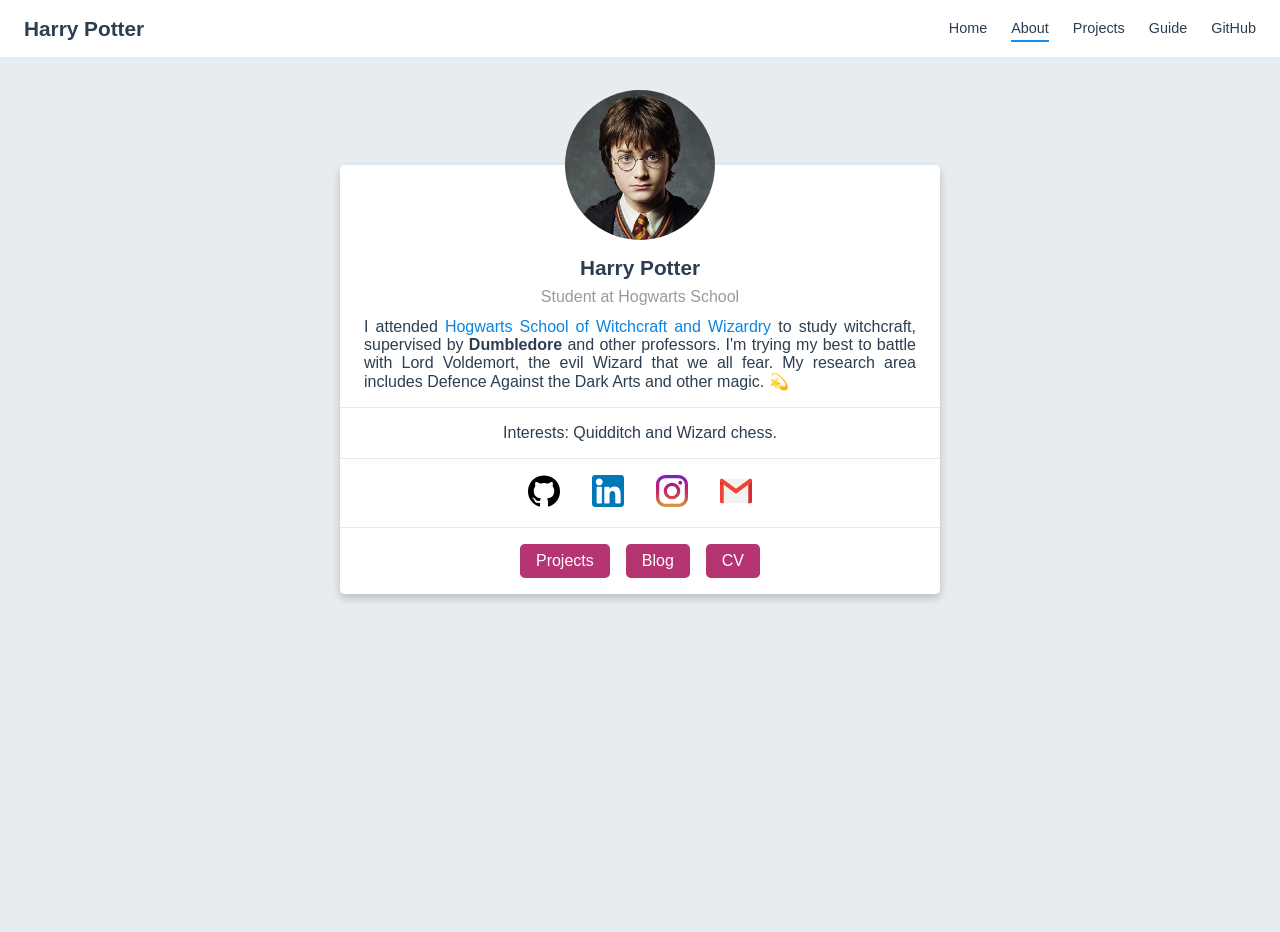
==== about/index.html @ 15993c3f "Uploaded build" ====
<!DOCTYPE html>
<html lang="en-US">
  <head>
    <meta charset="utf-8">
    <meta name="viewport" content="width=device-width,initial-scale=1">
    <title>Harry Potter</title>
    <meta name="description" content="The biography and information about me.">
    <link rel="icon" href="/logo.png">
    
    <link rel="preload" href="/assets/css/0.styles.489d24ff.css" as="style"><link rel="preload" href="/assets/js/app.c27ac632.js" as="script"><link rel="preload" href="/assets/js/2.44b6f98c.js" as="script"><link rel="preload" href="/assets/js/8.b4c8020c.js" as="script"><link rel="preload" href="/assets/js/3.06951db2.js" as="script"><link rel="prefetch" href="/assets/js/10.23a08a59.js"><link rel="prefetch" href="/assets/js/11.86bde3cb.js"><link rel="prefetch" href="/assets/js/12.1cc61df9.js"><link rel="prefetch" href="/assets/js/13.15b92f90.js"><link rel="prefetch" href="/assets/js/14.c69fb700.js"><link rel="prefetch" href="/assets/js/15.127d79de.js"><link rel="prefetch" href="/assets/js/16.cf9fee51.js"><link rel="prefetch" href="/assets/js/4.9dccd740.js"><link rel="prefetch" href="/assets/js/5.54adec9b.js"><link rel="prefetch" href="/assets/js/6.67793f9c.js"><link rel="prefetch" href="/assets/js/7.44710954.js"><link rel="prefetch" href="/assets/js/9.cc37005e.js">
    <link rel="stylesheet" href="/assets/css/0.styles.489d24ff.css">
  </head>
  <body>
    <div id="app" data-server-rendered="true"><div class="theme-container no-sidebar about-page"><header class="navbar"><div class="sidebar-button"><svg xmlns="http://www.w3.org/2000/svg" aria-hidden="true" role="img" viewBox="0 0 448 512" class="icon"><path fill="currentColor" d="M436 124H12c-6.627 0-12-5.373-12-12V80c0-6.627 5.373-12 12-12h424c6.627 0 12 5.373 12 12v32c0 6.627-5.373 12-12 12zm0 160H12c-6.627 0-12-5.373-12-12v-32c0-6.627 5.373-12 12-12h424c6.627 0 12 5.373 12 12v32c0 6.627-5.373 12-12 12zm0 160H12c-6.627 0-12-5.373-12-12v-32c0-6.627 5.373-12 12-12h424c6.627 0 12 5.373 12 12v32c0 6.627-5.373 12-12 12z"></path></svg></div> <a href="/" class="home-link router-link-active"><!----> <span class="site-name">Harry Potter</span></a> <div class="links"><!----> <nav class="nav-links can-hide"><div class="nav-item"><a href="/" class="nav-link">Home</a></div><div class="nav-item"><a href="/about/" class="nav-link router-link-exact-active router-link-active">About</a></div><div class="nav-item"><a href="/projects/" class="nav-link">Projects</a></div><div class="nav-item"><a href="/guide/" class="nav-link">Guide</a></div><div class="nav-item"><a href="https://github.com/mtobeiyf/vuepress-homepage" target="_blank" rel="noopener noreferrer" class="nav-link external">
  GitHub
  <svg xmlns="http://www.w3.org/2000/svg" aria-hidden="true" x="0px" y="0px" viewBox="0 0 100 100" width="15" height="15" class="icon outbound"><path fill="currentColor" d="M18.8,85.1h56l0,0c2.2,0,4-1.8,4-4v-32h-8v28h-48v-48h28v-8h-32l0,0c-2.2,0-4,1.8-4,4v56C14.8,83.3,16.6,85.1,18.8,85.1z"></path> <polygon fill="currentColor" points="45.7,48.7 51.3,54.3 77.2,28.5 77.2,37.2 85.2,37.2 85.2,14.9 62.8,14.9 62.8,22.9 71.5,22.9"></polygon></svg></a></div> <!----></nav></div></header> <div class="sidebar-mask"></div> <aside class="sidebar"><nav class="nav-links"><div class="nav-item"><a href="/" class="nav-link">Home</a></div><div class="nav-item"><a href="/about/" class="nav-link router-link-exact-active router-link-active">About</a></div><div class="nav-item"><a href="/projects/" class="nav-link">Projects</a></div><div class="nav-item"><a href="/guide/" class="nav-link">Guide</a></div><div class="nav-item"><a href="https://github.com/mtobeiyf/vuepress-homepage" target="_blank" rel="noopener noreferrer" class="nav-link external">
  GitHub
  <svg xmlns="http://www.w3.org/2000/svg" aria-hidden="true" x="0px" y="0px" viewBox="0 0 100 100" width="15" height="15" class="icon outbound"><path fill="currentColor" d="M18.8,85.1h56l0,0c2.2,0,4-1.8,4-4v-32h-8v28h-48v-48h28v-8h-32l0,0c-2.2,0-4,1.8-4,4v56C14.8,83.3,16.6,85.1,18.8,85.1z"></path> <polygon fill="currentColor" points="45.7,48.7 51.3,54.3 77.2,28.5 77.2,37.2 85.2,37.2 85.2,14.9 62.8,14.9 62.8,22.9 71.5,22.9"></polygon></svg></a></div> <!----></nav>  <!----> </aside> <main class="page"> <div class="theme-default-content content__default"><div class="about-card"><div class="avatar"><img src="/profile.jpg" alt></div> <div class="card"><div class="bio"><div class="head"><span>
          Harry Potter
        </span></div> <div class="info"><span>
          Student at Hogwarts School
        </span></div> <div class="description"><p>I attended <a href="https://en.wikipedia.org/wiki/Hogwarts" target="_blank" rel="noopener noreferrer">Hogwarts School of Witchcraft and Wizardry<svg xmlns="http://www.w3.org/2000/svg" aria-hidden="true" x="0px" y="0px" viewBox="0 0 100 100" width="15" height="15" class="icon outbound"><path fill="currentColor" d="M18.8,85.1h56l0,0c2.2,0,4-1.8,4-4v-32h-8v28h-48v-48h28v-8h-32l0,0c-2.2,0-4,1.8-4,4v56C14.8,83.3,16.6,85.1,18.8,85.1z"></path> <polygon fill="currentColor" points="45.7,48.7 51.3,54.3 77.2,28.5 77.2,37.2 85.2,37.2 85.2,14.9 62.8,14.9 62.8,22.9 71.5,22.9"></polygon></svg></a> to study witchcraft, supervised by <strong>Dumbledore</strong> and other professors. I'm trying my best to battle with Lord Voldemort, the evil Wizard that we all fear. My research area includes Defence Against the Dark Arts and other magic. 💫</p></div></div> <div class="interests"><span>
        Interests: Quidditch and Wizard chess.
      </span></div> <div class="socials"><div><a href="https://github.com/mtobeiyf" target="_blank"><img src="/icons/github.svg" alt="github" title="github"></a></div><div><a href="https://www.linkedin.com" target="_blank"><img src="/icons/linkedin.svg" alt="linkedin" title="linkedin"></a></div><div><a href="https://www.instagram.com" target="_blank"><img src="/icons/instagram.svg" alt="instagram" title="instagram"></a></div><div><a href="mailto:harry[at]gmail.com" target="_blank"><img src="/icons/email.svg" alt="email" title="email"></a></div></div> <div class="actions"><div><a href="/projects/" target="" class="button">
          Projects
        </a></div><div><a href="https://github.com/mtobeiyf" target="_blank" class="button">
          Blog
        </a></div><div><a href="/article/" target="" class="button">
          CV
        </a></div></div></div></div></div> <footer class="page-edit"><!----> <div class="last-updated"><span class="prefix">Last Updated:</span> <span class="time">1/3/2020, 7:57:27 AM</span></div></footer> <!----> </main></div><div class="global-ui"></div></div>
    <script src="/assets/js/app.c27ac632.js" defer></script><script src="/assets/js/2.44b6f98c.js" defer></script><script src="/assets/js/8.b4c8020c.js" defer></script><script src="/assets/js/3.06951db2.js" defer></script>
  </body>
</html>
---- assets/css/0.styles.489d24ff.css ----
#nprogress{pointer-events:none}#nprogress .bar{background:#0984e3;position:fixed;z-index:1031;top:0;left:0;width:100%;height:2px}#nprogress .peg{display:block;position:absolute;right:0;width:100px;height:100%;box-shadow:0 0 10px #0984e3,0 0 5px #0984e3;opacity:1;-webkit-transform:rotate(3deg) translateY(-4px);transform:rotate(3deg) translateY(-4px)}#nprogress .spinner{display:block;position:fixed;z-index:1031;top:15px;right:15px}#nprogress .spinner-icon{width:18px;height:18px;box-sizing:border-box;border-color:#0984e3 transparent transparent #0984e3;border-style:solid;border-width:2px;border-radius:50%;-webkit-animation:nprogress-spinner .4s linear infinite;animation:nprogress-spinner .4s linear infinite}.nprogress-custom-parent{overflow:hidden;position:relative}.nprogress-custom-parent #nprogress .bar,.nprogress-custom-parent #nprogress .spinner{position:absolute}@-webkit-keyframes nprogress-spinner{0%{-webkit-transform:rotate(0deg);transform:rotate(0deg)}to{-webkit-transform:rotate(1turn);transform:rotate(1turn)}}@keyframes nprogress-spinner{0%{-webkit-transform:rotate(0deg);transform:rotate(0deg)}to{-webkit-transform:rotate(1turn);transform:rotate(1turn)}}.icon.outbound{color:#aaa;display:inline-block;vertical-align:middle;position:relative;top:-1px}.home{padding:3.6rem 2rem 0;max-width:960px;margin:0 auto;display:block}.home .hero{text-align:center}.home .hero img{max-width:100%;max-height:280px;display:block;margin:3rem auto 1.5rem}.home .hero h1{font-size:3rem}.home .hero .action,.home .hero .description,.home .hero h1{margin:1.8rem auto}.home .hero .description{max-width:35rem;font-size:1.6rem;line-height:1.3;color:#6a8bad}.home .hero .action-button{display:inline-block;font-size:1.2rem;color:#fff;background-color:#0984e3;padding:.8rem 1.6rem;border-radius:4px;-webkit-transition:background-color .1s ease;transition:background-color .1s ease;box-sizing:border-box;border-bottom:1px solid #0877cc}.home .hero .action-button:hover{background-color:#1292f6}.home .features{border-top:1px solid #eaecef;padding:1.2rem 0;margin-top:2.5rem;display:-webkit-box;display:flex;flex-wrap:wrap;-webkit-box-align:start;align-items:flex-start;align-content:stretch;-webkit-box-pack:justify;justify-content:space-between}.home .feature{-webkit-box-flex:1;flex-grow:1;flex-basis:30%;max-width:30%}.home .feature h2{font-size:1.4rem;font-weight:500;border-bottom:none;padding-bottom:0;color:#3a5169}.home .feature p{color:#4e6e8e}.home .footer{padding:2.5rem;border-top:1px solid #eaecef;text-align:center;color:#4e6e8e}@media (max-width:719px){.home .features{-webkit-box-orient:vertical;-webkit-box-direction:normal;flex-direction:column}.home .feature{max-width:100%;padding:0 2.5rem}}@media (max-width:419px){.home{padding-left:1.5rem;padding-right:1.5rem}.home .hero img{max-height:210px;margin:2rem auto 1.2rem}.home .hero h1{font-size:2rem}.home .hero .action,.home .hero .description,.home .hero h1{margin:1.2rem auto}.home .hero .description{font-size:1.2rem}.home .hero .action-button{font-size:1rem;padding:.6rem 1.2rem}.home .feature h2{font-size:1.25rem}}.search-box{display:inline-block;position:relative;margin-right:1rem}.search-box input{cursor:text;width:10rem;height:2rem;color:#4e6e8e;display:inline-block;border:1px solid #cfd4db;border-radius:2rem;font-size:.9rem;line-height:2rem;padding:0 .5rem 0 2rem;outline:none;-webkit-transition:all .2s ease;transition:all .2s ease;background:#fff url(/assets/img/search.83621669.svg) .6rem .5rem no-repeat;background-size:1rem}.search-box input:focus{cursor:auto;border-color:#0984e3}.search-box .suggestions{background:#fff;width:20rem;position:absolute;top:1.5rem;border:1px solid #cfd4db;border-radius:6px;padding:.4rem;list-style-type:none}.search-box .suggestions.align-right{right:0}.search-box .suggestion{line-height:1.4;padding:.4rem .6rem;border-radius:4px;cursor:pointer}.search-box .suggestion a{white-space:normal;color:#5d82a6}.search-box .suggestion a .page-title{font-weight:600}.search-box .suggestion a .header{font-size:.9em;margin-left:.25em}.search-box .suggestion.focused{background-color:#f3f4f5}.search-box .suggestion.focused a{color:#0984e3}@media (max-width:959px){.search-box input{cursor:pointer;width:0;border-color:transparent;position:relative}.search-box input:focus{cursor:text;left:0;width:10rem}}@media (-ms-high-contrast:none){.search-box input{height:2rem}}@media (max-width:959px) and (min-width:719px){.search-box .suggestions{left:0}}@media (max-width:719px){.search-box{margin-right:0}.search-box input{left:1rem}.search-box .suggestions{right:0}}@media (max-width:419px){.search-box .suggestions{width:calc(100vw - 4rem)}.search-box input:focus{width:8rem}}.sidebar-button{cursor:pointer;display:none;width:1.25rem;height:1.25rem;position:absolute;padding:.6rem;top:.6rem;left:1rem}.sidebar-button .icon{display:block;width:1.25rem;height:1.25rem}@media (max-width:719px){.sidebar-button{display:block}}.dropdown-enter,.dropdown-leave-to{height:0!important}.dropdown-wrapper{cursor:pointer}.dropdown-wrapper .dropdown-title{display:block;font-size:.9rem;font-family:inherit;cursor:inherit;padding:inherit;line-height:1.4rem;background:transparent;border:none;font-weight:500;color:#2c3e50}.dropdown-wrapper .dropdown-title:hover{border-color:transparent}.dropdown-wrapper .dropdown-title .arrow{vertical-align:middle;margin-top:-1px;margin-left:.4rem}.dropdown-wrapper .nav-dropdown .dropdown-item{color:inherit;line-height:1.7rem}.dropdown-wrapper .nav-dropdown .dropdown-item h4{margin:.45rem 0 0;border-top:1px solid #eee;padding:.45rem 1.5rem 0 1.25rem}.dropdown-wrapper .nav-dropdown .dropdown-item .dropdown-subitem-wrapper{padding:0;list-style:none}.dropdown-wrapper .nav-dropdown .dropdown-item .dropdown-subitem-wrapper .dropdown-subitem{font-size:.9em}.dropdown-wrapper .nav-dropdown .dropdown-item a{display:block;line-height:1.7rem;position:relative;border-bottom:none;font-weight:400;margin-bottom:0;padding:0 1.5rem 0 1.25rem}.dropdown-wrapper .nav-dropdown .dropdown-item a.router-link-active,.dropdown-wrapper .nav-dropdown .dropdown-item a:hover{color:#0984e3}.dropdown-wrapper .nav-dropdown .dropdown-item a.router-link-active:after{content:"";width:0;height:0;border-left:5px solid #0984e3;border-top:3px solid transparent;border-bottom:3px solid transparent;position:absolute;top:calc(50% - 2px);left:9px}.dropdown-wrapper .nav-dropdown .dropdown-item:first-child h4{margin-top:0;padding-top:0;border-top:0}@media (max-width:719px){.dropdown-wrapper.open .dropdown-title{margin-bottom:.5rem}.dropdown-wrapper .dropdown-title{font-weight:600;font-size:inherit}.dropdown-wrapper .dropdown-title:hover{color:#0984e3}.dropdown-wrapper .nav-dropdown{-webkit-transition:height .1s ease-out;transition:height .1s ease-out;overflow:hidden}.dropdown-wrapper .nav-dropdown .dropdown-item h4{border-top:0;margin-top:0;padding-top:0}.dropdown-wrapper .nav-dropdown .dropdown-item>a,.dropdown-wrapper .nav-dropdown .dropdown-item h4{font-size:15px;line-height:2rem}.dropdown-wrapper .nav-dropdown .dropdown-item .dropdown-subitem{font-size:14px;padding-left:1rem}}@media (min-width:719px){.dropdown-wrapper{height:1.8rem}.dropdown-wrapper.open .nav-dropdown,.dropdown-wrapper:hover .nav-dropdown{display:block!important}.dropdown-wrapper.open:blur{display:none}.dropdown-wrapper .dropdown-title .arrow{border-left:4px solid transparent;border-right:4px solid transparent;border-top:6px solid #ccc;border-bottom:0}.dropdown-wrapper .nav-dropdown{display:none;height:auto!important;box-sizing:border-box;max-height:calc(100vh - 2.7rem);overflow-y:auto;position:absolute;top:100%;right:0;background-color:#fff;padding:.6rem 0;border:1px solid;border-color:#ddd #ddd #ccc;text-align:left;border-radius:.25rem;white-space:nowrap;margin:0}}.nav-links{display:inline-block}.nav-links a{line-height:1.4rem;color:inherit}.nav-links a.router-link-active,.nav-links a:hover{color:#0984e3}.nav-links .nav-item{position:relative;display:inline-block;margin-left:1.5rem;line-height:2rem}.nav-links .nav-item:first-child{margin-left:0}.nav-links .repo-link{margin-left:1.5rem}@media (max-width:719px){.nav-links .nav-item,.nav-links .repo-link{margin-left:0}}@media (min-width:719px){.nav-links a.router-link-active,.nav-links a:hover{color:#2c3e50}.nav-item>a:not(.external).router-link-active,.nav-item>a:not(.external):hover{margin-bottom:-2px;border-bottom:2px solid #0d90f5}}.navbar{padding:.7rem 1.5rem;line-height:2.2rem}.navbar a,.navbar img,.navbar span{display:inline-block}.navbar .logo{height:2.2rem;min-width:2.2rem;margin-right:.8rem;vertical-align:top}.navbar .site-name{font-size:1.3rem;font-weight:600;color:#2c3e50;position:relative}.navbar .links{padding-left:1.5rem;box-sizing:border-box;background-color:#fff;white-space:nowrap;font-size:.9rem;position:absolute;right:1.5rem;top:.7rem;display:-webkit-box;display:flex}.navbar .links .search-box{-webkit-box-flex:0;flex:0 0 auto;vertical-align:top}@media (max-width:719px){.navbar{padding-left:4rem}.navbar .can-hide{display:none}.navbar .links{padding-left:1.5rem}.navbar .site-name{width:calc(100vw - 9.4rem);overflow:hidden;white-space:nowrap;text-overflow:ellipsis}}.page-edit{max-width:740px;margin:0 auto;padding:2rem 2.5rem}@media (max-width:959px){.page-edit{padding:2rem}}@media (max-width:419px){.page-edit{padding:1.5rem}}.page-edit{padding-top:1rem;padding-bottom:1rem;overflow:auto}.page-edit .edit-link{display:inline-block}.page-edit .edit-link a{color:#4e6e8e;margin-right:.25rem}.page-edit .last-updated{float:right;font-size:.9em}.page-edit .last-updated .prefix{font-weight:500;color:#4e6e8e}.page-edit .last-updated .time{font-weight:400;color:#aaa}@media (max-width:719px){.page-edit .edit-link{margin-bottom:.5rem}.page-edit .last-updated{font-size:.8em;float:none;text-align:left}}.page-nav{max-width:740px;margin:0 auto;padding:2rem 2.5rem}@media (max-width:959px){.page-nav{padding:2rem}}@media (max-width:419px){.page-nav{padding:1.5rem}}.page-nav{padding-top:1rem;padding-bottom:0}.page-nav .inner{min-height:2rem;margin-top:0;border-top:1px solid #eaecef;padding-top:1rem;overflow:auto}.page-nav .next{float:right}.page{padding-bottom:2rem;display:block}.sidebar-group .sidebar-group{padding-left:.5em}.sidebar-group:not(.collapsable) .sidebar-heading:not(.clickable){cursor:auto;color:inherit}.sidebar-group.is-sub-group{padding-left:0}.sidebar-group.is-sub-group>.sidebar-heading{font-size:.95em;line-height:1.4;font-weight:400;padding-left:2rem}.sidebar-group.is-sub-group>.sidebar-heading:not(.clickable){opacity:.5}.sidebar-group.is-sub-group>.sidebar-group-items{padding-left:1rem}.sidebar-group.is-sub-group>.sidebar-group-items>li>.sidebar-link{font-size:.95em;border-left:none}.sidebar-group.depth-2>.sidebar-heading{border-left:none}.sidebar-heading{color:#2c3e50;-webkit-transition:color .15s ease;transition:color .15s ease;cursor:pointer;font-size:1.1em;font-weight:700;padding:.35rem 1.5rem .35rem 1.25rem;width:100%;box-sizing:border-box;margin:0;border-left:.25rem solid transparent}.sidebar-heading.open,.sidebar-heading:hover{color:inherit}.sidebar-heading .arrow{position:relative;top:-.12em;left:.5em}.sidebar-heading.clickable.active{font-weight:600;color:#0984e3;border-left-color:#0984e3}.sidebar-heading.clickable:hover{color:#0984e3}.sidebar-group-items{-webkit-transition:height .1s ease-out;transition:height .1s ease-out;font-size:.95em;overflow:hidden}.sidebar .sidebar-sub-headers{padding-left:1rem;font-size:.95em}a.sidebar-link{font-size:1em;font-weight:400;display:inline-block;color:#2c3e50;border-left:.25rem solid transparent;padding:.35rem 1rem .35rem 1.25rem;line-height:1.4;width:100%;box-sizing:border-box}a.sidebar-link:hover{color:#0984e3}a.sidebar-link.active{font-weight:600;color:#0984e3;border-left-color:#0984e3}.sidebar-group a.sidebar-link{padding-left:2rem}.sidebar-sub-headers a.sidebar-link{padding-top:.25rem;padding-bottom:.25rem;border-left:none}.sidebar-sub-headers a.sidebar-link.active{font-weight:500}.sidebar ul{padding:0;margin:0;list-style-type:none}.sidebar a{display:inline-block}.sidebar .nav-links{display:none;border-bottom:1px solid #eaecef;padding:.5rem 0 .75rem}.sidebar .nav-links a{font-weight:600}.sidebar .nav-links .nav-item,.sidebar .nav-links .repo-link{display:block;line-height:1.25rem;font-size:1.1em;padding:.5rem 0 .5rem 1.5rem}.sidebar>.sidebar-links{padding:1.5rem 0}.sidebar>.sidebar-links>li>a.sidebar-link{font-size:1.1em;line-height:1.7;font-weight:700}.sidebar>.sidebar-links>li:not(:first-child){margin-top:.75rem}@media (max-width:719px){.sidebar .nav-links{display:block}.sidebar .nav-links .dropdown-wrapper .nav-dropdown .dropdown-item a.router-link-active:after{top:calc(1rem - 2px)}.sidebar>.sidebar-links{padding:1rem 0}}.theme-container.home-page .page{font-size:14px;font-family:lucida grande,lucida sans unicode,lucida,Helvetica Neue,Helvetica,Arial,sans-serif}.theme-container.home-page .page p{margin:0 0 .5rem}.theme-container.home-page .page ol,.theme-container.home-page .page p,.theme-container.home-page .page ul{line-height:normal}.theme-container.home-page .page a{font-weight:400}.theme-container.home-page .page .theme-default-content:not(.custom)>h2{margin-bottom:.5rem}.theme-container.home-page .page .theme-default-content:not(.custom)>h2:first-child+p{margin-top:.5rem}.theme-container.home-page .page .theme-default-content:not(.custom)>h3{padding-top:4rem}.theme-container.home-page .page .md-card{margin-top:.5em}.theme-container.home-page .page .md-card .card-image{padding:.2rem}.theme-container.home-page .page .md-card .card-image img{max-width:120px;max-height:120px}.theme-container.home-page .page .md-card .card-content p{-webkit-margin-after:.2em}@media (max-width:419px){.theme-container.home-page .page ol,.theme-container.home-page .page p,.theme-container.home-page .page ul{line-height:1.5}.theme-container.home-page .page .md-card .card-image img{width:100%;max-width:400px}}.theme-container.about-page .page{background-color:#e6ecf0;min-height:100vh}.theme-container.about-page .page .last-updated{display:none}.projects-page{background-color:#fafbfc}code[class*=language-],pre[class*=language-]{color:#ccc;background:none;font-family:Consolas,Monaco,Andale Mono,Ubuntu Mono,monospace;font-size:1em;text-align:left;white-space:pre;word-spacing:normal;word-break:normal;word-wrap:normal;line-height:1.5;-moz-tab-size:4;-o-tab-size:4;tab-size:4;-webkit-hyphens:none;-ms-hyphens:none;hyphens:none}pre[class*=language-]{padding:1em;margin:.5em 0;overflow:auto}:not(pre)>code[class*=language-],pre[class*=language-]{background:#2d2d2d}:not(pre)>code[class*=language-]{padding:.1em;border-radius:.3em;white-space:normal}.token.block-comment,.token.cdata,.token.comment,.token.doctype,.token.prolog{color:#999}.token.punctuation{color:#ccc}.token.attr-name,.token.deleted,.token.namespace,.token.tag{color:#e2777a}.token.function-name{color:#6196cc}.token.boolean,.token.function,.token.number{color:#f08d49}.token.class-name,.token.constant,.token.property,.token.symbol{color:#f8c555}.token.atrule,.token.builtin,.token.important,.token.keyword,.token.selector{color:#cc99cd}.token.attr-value,.token.char,.token.regex,.token.string,.token.variable{color:#7ec699}.token.entity,.token.operator,.token.url{color:#67cdcc}.token.bold,.token.important{font-weight:700}.token.italic{font-style:italic}.token.entity{cursor:help}.token.inserted{color:green}.theme-default-content code{color:#476582;padding:.25rem .5rem;margin:0;font-size:.85em;background-color:rgba(27,31,35,.05);border-radius:3px}.theme-default-content code .token.deleted{color:#ec5975}.theme-default-content code .token.inserted{color:#0984e3}.theme-default-content pre,.theme-default-content pre[class*=language-]{line-height:1.4;padding:1.25rem 1.5rem;margin:.85rem 0;background-color:#282c34;border-radius:6px;overflow:auto}.theme-default-content pre[class*=language-] code,.theme-default-content pre code{color:#fff;padding:0;background-color:transparent;border-radius:0}div[class*=language-]{position:relative;background-color:#282c34;border-radius:6px}div[class*=language-] .highlight-lines{-webkit-user-select:none;-ms-user-select:none;user-select:none;padding-top:1.3rem;position:absolute;top:0;left:0;width:100%;line-height:1.4}div[class*=language-] .highlight-lines .highlighted{background-color:rgba(0,0,0,.66)}div[class*=language-] pre,div[class*=language-] pre[class*=language-]{background:transparent;position:relative;z-index:1}div[class*=language-]:before{position:absolute;z-index:3;top:.8em;right:1em;font-size:.75rem;color:hsla(0,0%,100%,.4)}div[class*=language-]:not(.line-numbers-mode) .line-numbers-wrapper{display:none}div[class*=language-].line-numbers-mode .highlight-lines .highlighted{position:relative}div[class*=language-].line-numbers-mode .highlight-lines .highlighted:before{content:" ";position:absolute;z-index:3;left:0;top:0;display:block;width:3.5rem;height:100%;background-color:rgba(0,0,0,.66)}div[class*=language-].line-numbers-mode pre{padding-left:4.5rem;vertical-align:middle}div[class*=language-].line-numbers-mode .line-numbers-wrapper{position:absolute;top:0;width:3.5rem;text-align:center;color:hsla(0,0%,100%,.3);padding:1.25rem 0;line-height:1.4}div[class*=language-].line-numbers-mode .line-numbers-wrapper br{-webkit-user-select:none;-ms-user-select:none;user-select:none}div[class*=language-].line-numbers-mode .line-numbers-wrapper .line-number{position:relative;z-index:4;-webkit-user-select:none;-ms-user-select:none;user-select:none;font-size:.85em}div[class*=language-].line-numbers-mode:after{content:"";position:absolute;z-index:2;top:0;left:0;width:3.5rem;height:100%;border-radius:6px 0 0 6px;border-right:1px solid rgba(0,0,0,.66);background-color:#282c34}div[class~=language-js]:before{content:"js"}div[class~=language-ts]:before{content:"ts"}div[class~=language-html]:before{content:"html"}div[class~=language-md]:before{content:"md"}div[class~=language-vue]:before{content:"vue"}div[class~=language-css]:before{content:"css"}div[class~=language-sass]:before{content:"sass"}div[class~=language-scss]:before{content:"scss"}div[class~=language-less]:before{content:"less"}div[class~=language-stylus]:before{content:"stylus"}div[class~=language-go]:before{content:"go"}div[class~=language-java]:before{content:"java"}div[class~=language-c]:before{content:"c"}div[class~=language-sh]:before{content:"sh"}div[class~=language-yaml]:before{content:"yaml"}div[class~=language-py]:before{content:"py"}div[class~=language-docker]:before{content:"docker"}div[class~=language-dockerfile]:before{content:"dockerfile"}div[class~=language-makefile]:before{content:"makefile"}div[class~=language-javascript]:before{content:"js"}div[class~=language-typescript]:before{content:"ts"}div[class~=language-markup]:before{content:"html"}div[class~=language-markdown]:before{content:"md"}div[class~=language-json]:before{content:"json"}div[class~=language-ruby]:before{content:"rb"}div[class~=language-python]:before{content:"py"}div[class~=language-bash]:before{content:"sh"}div[class~=language-php]:before{content:"php"}.custom-block .custom-block-title{font-weight:600;margin-bottom:-.4rem}.custom-block.danger,.custom-block.tip,.custom-block.warning{padding:.1rem 1.5rem;border-left-width:.5rem;border-left-style:solid;margin:1rem 0}.custom-block.tip{background-color:#f3f5f7;border-color:#42b983}.custom-block.warning{background-color:rgba(255,229,100,.3);border-color:#e7c000;color:#6b5900}.custom-block.warning .custom-block-title{color:#b29400}.custom-block.warning a{color:#2c3e50}.custom-block.danger{background-color:#ffe6e6;border-color:#c00;color:#4d0000}.custom-block.danger .custom-block-title{color:#900}.custom-block.danger a{color:#2c3e50}.arrow{display:inline-block;width:0;height:0}.arrow.up{border-bottom:6px solid #ccc}.arrow.down,.arrow.up{border-left:4px solid transparent;border-right:4px solid transparent}.arrow.down{border-top:6px solid #ccc}.arrow.right{border-left:6px solid #ccc}.arrow.left,.arrow.right{border-top:4px solid transparent;border-bottom:4px solid transparent}.arrow.left{border-right:6px solid #ccc}.theme-default-content:not(.custom){max-width:740px;margin:0 auto;padding:2rem 2.5rem}@media (max-width:959px){.theme-default-content:not(.custom){padding:2rem}}@media (max-width:419px){.theme-default-content:not(.custom){padding:1.5rem}}.table-of-contents .badge{vertical-align:middle}body,html{padding:0;margin:0;background-color:#fff}body{font-family:-apple-system,BlinkMacSystemFont,Segoe UI,Roboto,Oxygen,Ubuntu,Cantarell,Fira Sans,Droid Sans,Helvetica Neue,sans-serif;-webkit-font-smoothing:antialiased;-moz-osx-font-smoothing:grayscale;font-size:16px;color:#2c3e50}.page{padding-left:20rem}.navbar{z-index:20;right:0;height:3.6rem;background-color:#fff;box-sizing:border-box;border-bottom:1px solid #eaecef}.navbar,.sidebar-mask{position:fixed;top:0;left:0}.sidebar-mask{z-index:9;width:100vw;height:100vh;display:none}.sidebar{font-size:16px;background-color:#fff;width:20rem;position:fixed;z-index:10;margin:0;top:3.6rem;left:0;bottom:0;box-sizing:border-box;border-right:1px solid #eaecef;overflow-y:auto}.theme-default-content:not(.custom)>:first-child{margin-top:3.6rem}.theme-default-content:not(.custom) a:hover{text-decoration:underline}.theme-default-content:not(.custom) p.demo{padding:1rem 1.5rem;border:1px solid #ddd;border-radius:4px}.theme-default-content:not(.custom) img{max-width:100%}.theme-default-content.custom{padding:0;margin:0}.theme-default-content.custom img{max-width:100%}a{font-weight:500;text-decoration:none}a,p a code{color:#0984e3}p a code{font-weight:400}kbd{background:#eee;border:.15rem solid #ddd;border-bottom:.25rem solid #ddd;border-radius:.15rem;padding:0 .15em}blockquote{font-size:1rem;color:#999;border-left:.2rem solid #dfe2e5;margin:1rem 0;padding:.25rem 0 .25rem 1rem}blockquote>p{margin:0}ol,ul{padding-left:1.2em}strong{font-weight:600}h1,h2,h3,h4,h5,h6{font-weight:600;line-height:1.25}.theme-default-content:not(.custom)>h1,.theme-default-content:not(.custom)>h2,.theme-default-content:not(.custom)>h3,.theme-default-content:not(.custom)>h4,.theme-default-content:not(.custom)>h5,.theme-default-content:not(.custom)>h6{margin-top:-3.1rem;padding-top:4.6rem;margin-bottom:0}.theme-default-content:not(.custom)>h1:first-child,.theme-default-content:not(.custom)>h2:first-child,.theme-default-content:not(.custom)>h3:first-child,.theme-default-content:not(.custom)>h4:first-child,.theme-default-content:not(.custom)>h5:first-child,.theme-default-content:not(.custom)>h6:first-child{margin-top:-1.5rem;margin-bottom:1rem}.theme-default-content:not(.custom)>h1:first-child+.custom-block,.theme-default-content:not(.custom)>h1:first-child+p,.theme-default-content:not(.custom)>h1:first-child+pre,.theme-default-content:not(.custom)>h2:first-child+.custom-block,.theme-default-content:not(.custom)>h2:first-child+p,.theme-default-content:not(.custom)>h2:first-child+pre,.theme-default-content:not(.custom)>h3:first-child+.custom-block,.theme-default-content:not(.custom)>h3:first-child+p,.theme-default-content:not(.custom)>h3:first-child+pre,.theme-default-content:not(.custom)>h4:first-child+.custom-block,.theme-default-content:not(.custom)>h4:first-child+p,.theme-default-content:not(.custom)>h4:first-child+pre,.theme-default-content:not(.custom)>h5:first-child+.custom-block,.theme-default-content:not(.custom)>h5:first-child+p,.theme-default-content:not(.custom)>h5:first-child+pre,.theme-default-content:not(.custom)>h6:first-child+.custom-block,.theme-default-content:not(.custom)>h6:first-child+p,.theme-default-content:not(.custom)>h6:first-child+pre{margin-top:2rem}h1:hover .header-anchor,h2:hover .header-anchor,h3:hover .header-anchor,h4:hover .header-anchor,h5:hover .header-anchor,h6:hover .header-anchor{opacity:1}h1{font-size:2.2rem}h2{font-size:1.65rem;padding-bottom:.3rem;border-bottom:1px solid #eaecef}h3{font-size:1.35rem}a.header-anchor{font-size:.85em;float:left;margin-left:-.87em;padding-right:.23em;margin-top:.125em;opacity:0}a.header-anchor:hover{text-decoration:none}.line-number,code,kbd{font-family:source-code-pro,Menlo,Monaco,Consolas,Courier New,monospace}ol,p,ul{line-height:1.7}hr{border:0;border-top:1px solid #eaecef}table{border-collapse:collapse;margin:1rem 0;display:block;overflow-x:auto}tr{border-top:1px solid #dfe2e5}tr:nth-child(2n){background-color:#f6f8fa}td,th{border:1px solid #dfe2e5;padding:.6em 1em}.theme-container.sidebar-open .sidebar-mask{display:block}.theme-container.no-navbar .theme-default-content:not(.custom)>h1,.theme-container.no-navbar h2,.theme-container.no-navbar h3,.theme-container.no-navbar h4,.theme-container.no-navbar h5,.theme-container.no-navbar h6{margin-top:1.5rem;padding-top:0}.theme-container.no-navbar .sidebar{top:0}@media (min-width:720px){.theme-container.no-sidebar .sidebar{display:none}.theme-container.no-sidebar .page{padding-left:0}}@media (max-width:959px){.sidebar{font-size:15px;width:16.4rem}.page{padding-left:16.4rem}}@media (max-width:719px){.sidebar{top:0;padding-top:3.6rem;transform:translateX(-100%);transition:transform .2s ease}.page{padding-left:0}.theme-container.sidebar-open .sidebar{transform:translateX(0)}.theme-container.no-navbar .sidebar{padding-top:0}}@media (max-width:419px){h1{font-size:1.9rem}.theme-default-content div[class*=language-]{margin:.85rem -1.5rem;border-radius:0}}.icon.outbound{display:none}.about-card{width:100%;display:-webkit-box;display:flex;-webkit-box-orient:vertical;-webkit-box-direction:normal;flex-direction:column;-webkit-box-align:center;align-items:center}.about-card .avatar{position:relative;z-index:1}.about-card .avatar img{display:block;width:100%;height:auto;max-width:150px;border-radius:500rem}.about-card .card{max-width:600px;width:100%;position:relative;top:-75px;padding-top:75px;margin-left:auto;margin-right:auto;background:#fff;box-shadow:0 4px 8px 0 rgba(0,0,0,.2);border-radius:.3rem;text-align:center}.about-card .card .bio{padding:1em}.about-card .card .bio .head{font-weight:700;font-size:1.3em}.about-card .card .bio .info{padding-top:.5rem;font-size:1em;color:rgba(0,0,0,.4)}.about-card .card .bio .description{text-align:justify}.about-card .card .bio .description p{padding:.8em .5em 0;line-height:normal;-webkit-margin-before:0;-webkit-margin-after:0}.about-card .card .bio .description p a{font-weight:400}.about-card .card .interests{padding:1em 1.5em;border-top:1px solid rgba(34,36,38,.1)}.about-card .card .socials{border-top:1px solid rgba(34,36,38,.1);display:-webkit-box;display:flex;-webkit-box-orient:horizontal;-webkit-box-direction:normal;flex-direction:row;-webkit-box-pack:center;justify-content:center;flex-wrap:wrap}.about-card .card .socials img{width:32px;margin:1em;cursor:pointer}.about-card .card .actions{border-top:1px solid rgba(34,36,38,.1);display:-webkit-box;display:flex;-webkit-box-orient:horizontal;-webkit-box-direction:normal;flex-direction:row;-webkit-box-pack:center;justify-content:center;flex-wrap:wrap}.about-card .card .actions .button{background-color:#b53471;border:none;border-radius:.3em;color:#fff;padding:.5em 1em;margin:1em .5em;font-size:1rem;font-family:inherit;font-weight:400;text-align:center;text-decoration:none;display:inline-block;-webkit-transition-duration:.4s;transition-duration:.4s;cursor:pointer}.about-card .card .actions .button:hover{background-color:#34495e}.about-card .footer{padding:1rem;font-weight:200;font-size:1rem;text-align:center;color:#9fa9aa;margin-top:auto}.profile{display:-webkit-box;display:flex;-webkit-box-orient:horizontal;-webkit-box-direction:normal;flex-direction:row;-webkit-box-align:stretch;align-items:stretch}.profile .image{max-width:120px}.profile .image img{border-radius:50%;padding:2px;border:1px solid #f2f3f3}.profile .info{display:-webkit-box;display:flex;-webkit-box-flex:1;flex:1 1;-webkit-box-orient:vertical;-webkit-box-direction:normal;flex-direction:column;padding-left:3rem}.profile .info .name{font-size:1.85rem;font-weight:600}.profile .info .socials{display:-webkit-box;display:flex;-webkit-box-orient:horizontal;-webkit-box-direction:normal;flex-direction:row}.profile .info .socials img{width:1.3rem;margin:0 .6rem 0 0;cursor:pointer}.profile .info .socials b{margin-left:1rem}.profile .info .contact .title{font-size:1.2rem;font-weight:400}.profile .info .contact .email{font-family:Courier New,Courier,monospace}@media (max-width:419px){.profile .image{max-width:100px}}.md-card{background-color:#fff;margin-top:1em;min-height:150px;-webkit-box-orient:horizontal;-webkit-box-direction:normal;flex-direction:row;-webkit-box-align:stretch;align-items:stretch}.md-card,.md-card .card-image{display:-webkit-box;display:flex}.md-card .card-image{-webkit-box-align:center;align-items:center;padding:.5rem}.md-card .card-image img{max-width:150px;max-height:150px;height:150px;border:1px solid #eee;border-radius:.2rem;-o-object-fit:cover;object-fit:cover}.md-card .card-content{padding:.5rem;-webkit-box-flex:1;flex-grow:1}.md-card .card-content p{line-height:normal;-webkit-margin-before:0;-webkit-margin-after:.5em}.md-card .card-content blockquote{font-size:1rem}.md-card.show-border{border:1px solid #eee;border-radius:.5rem;box-shadow:0 5px 15px -5px rgba(0,0,0,.1);padding:.5rem}@media (max-width:419px){.md-card{display:-webkit-box;display:flex;-webkit-box-orient:vertical;-webkit-box-direction:normal;flex-direction:column;margin:1rem -.5rem;padding:.5rem;box-sizing:border-box}.md-card .card-image{-webkit-box-flex:1;flex-grow:1;-webkit-box-align:stretch;align-items:stretch}.md-card .card-image img{width:100%;max-width:400px}.md-card .card-content pre{margin:0;border-radius:6px}}.badge[data-v-c13ee5b0]{display:inline-block;font-size:14px;height:18px;line-height:18px;border-radius:3px;padding:0 6px;color:#fff}.badge.green[data-v-c13ee5b0],.badge.tip[data-v-c13ee5b0],.badge[data-v-c13ee5b0]{background-color:#42b983}.badge.error[data-v-c13ee5b0]{background-color:#da5961}.badge.warn[data-v-c13ee5b0],.badge.warning[data-v-c13ee5b0],.badge.yellow[data-v-c13ee5b0]{background-color:#e7c000}.badge+.badge[data-v-c13ee5b0]{margin-left:5px}
---- assets/css/0.styles.489d24ff.css ----
#nprogress{pointer-events:none}#nprogress .bar{background:#0984e3;position:fixed;z-index:1031;top:0;left:0;width:100%;height:2px}#nprogress .peg{display:block;position:absolute;right:0;width:100px;height:100%;box-shadow:0 0 10px #0984e3,0 0 5px #0984e3;opacity:1;-webkit-transform:rotate(3deg) translateY(-4px);transform:rotate(3deg) translateY(-4px)}#nprogress .spinner{display:block;position:fixed;z-index:1031;top:15px;right:15px}#nprogress .spinner-icon{width:18px;height:18px;box-sizing:border-box;border-color:#0984e3 transparent transparent #0984e3;border-style:solid;border-width:2px;border-radius:50%;-webkit-animation:nprogress-spinner .4s linear infinite;animation:nprogress-spinner .4s linear infinite}.nprogress-custom-parent{overflow:hidden;position:relative}.nprogress-custom-parent #nprogress .bar,.nprogress-custom-parent #nprogress .spinner{position:absolute}@-webkit-keyframes nprogress-spinner{0%{-webkit-transform:rotate(0deg);transform:rotate(0deg)}to{-webkit-transform:rotate(1turn);transform:rotate(1turn)}}@keyframes nprogress-spinner{0%{-webkit-transform:rotate(0deg);transform:rotate(0deg)}to{-webkit-transform:rotate(1turn);transform:rotate(1turn)}}.icon.outbound{color:#aaa;display:inline-block;vertical-align:middle;position:relative;top:-1px}.home{padding:3.6rem 2rem 0;max-width:960px;margin:0 auto;display:block}.home .hero{text-align:center}.home .hero img{max-width:100%;max-height:280px;display:block;margin:3rem auto 1.5rem}.home .hero h1{font-size:3rem}.home .hero .action,.home .hero .description,.home .hero h1{margin:1.8rem auto}.home .hero .description{max-width:35rem;font-size:1.6rem;line-height:1.3;color:#6a8bad}.home .hero .action-button{display:inline-block;font-size:1.2rem;color:#fff;background-color:#0984e3;padding:.8rem 1.6rem;border-radius:4px;-webkit-transition:background-color .1s ease;transition:background-color .1s ease;box-sizing:border-box;border-bottom:1px solid #0877cc}.home .hero .action-button:hover{background-color:#1292f6}.home .features{border-top:1px solid #eaecef;padding:1.2rem 0;margin-top:2.5rem;display:-webkit-box;display:flex;flex-wrap:wrap;-webkit-box-align:start;align-items:flex-start;align-content:stretch;-webkit-box-pack:justify;justify-content:space-between}.home .feature{-webkit-box-flex:1;flex-grow:1;flex-basis:30%;max-width:30%}.home .feature h2{font-size:1.4rem;font-weight:500;border-bottom:none;padding-bottom:0;color:#3a5169}.home .feature p{color:#4e6e8e}.home .footer{padding:2.5rem;border-top:1px solid #eaecef;text-align:center;color:#4e6e8e}@media (max-width:719px){.home .features{-webkit-box-orient:vertical;-webkit-box-direction:normal;flex-direction:column}.home .feature{max-width:100%;padding:0 2.5rem}}@media (max-width:419px){.home{padding-left:1.5rem;padding-right:1.5rem}.home .hero img{max-height:210px;margin:2rem auto 1.2rem}.home .hero h1{font-size:2rem}.home .hero .action,.home .hero .description,.home .hero h1{margin:1.2rem auto}.home .hero .description{font-size:1.2rem}.home .hero .action-button{font-size:1rem;padding:.6rem 1.2rem}.home .feature h2{font-size:1.25rem}}.search-box{display:inline-block;position:relative;margin-right:1rem}.search-box input{cursor:text;width:10rem;height:2rem;color:#4e6e8e;display:inline-block;border:1px solid #cfd4db;border-radius:2rem;font-size:.9rem;line-height:2rem;padding:0 .5rem 0 2rem;outline:none;-webkit-transition:all .2s ease;transition:all .2s ease;background:#fff url(/assets/img/search.83621669.svg) .6rem .5rem no-repeat;background-size:1rem}.search-box input:focus{cursor:auto;border-color:#0984e3}.search-box .suggestions{background:#fff;width:20rem;position:absolute;top:1.5rem;border:1px solid #cfd4db;border-radius:6px;padding:.4rem;list-style-type:none}.search-box .suggestions.align-right{right:0}.search-box .suggestion{line-height:1.4;padding:.4rem .6rem;border-radius:4px;cursor:pointer}.search-box .suggestion a{white-space:normal;color:#5d82a6}.search-box .suggestion a .page-title{font-weight:600}.search-box .suggestion a .header{font-size:.9em;margin-left:.25em}.search-box .suggestion.focused{background-color:#f3f4f5}.search-box .suggestion.focused a{color:#0984e3}@media (max-width:959px){.search-box input{cursor:pointer;width:0;border-color:transparent;position:relative}.search-box input:focus{cursor:text;left:0;width:10rem}}@media (-ms-high-contrast:none){.search-box input{height:2rem}}@media (max-width:959px) and (min-width:719px){.search-box .suggestions{left:0}}@media (max-width:719px){.search-box{margin-right:0}.search-box input{left:1rem}.search-box .suggestions{right:0}}@media (max-width:419px){.search-box .suggestions{width:calc(100vw - 4rem)}.search-box input:focus{width:8rem}}.sidebar-button{cursor:pointer;display:none;width:1.25rem;height:1.25rem;position:absolute;padding:.6rem;top:.6rem;left:1rem}.sidebar-button .icon{display:block;width:1.25rem;height:1.25rem}@media (max-width:719px){.sidebar-button{display:block}}.dropdown-enter,.dropdown-leave-to{height:0!important}.dropdown-wrapper{cursor:pointer}.dropdown-wrapper .dropdown-title{display:block;font-size:.9rem;font-family:inherit;cursor:inherit;padding:inherit;line-height:1.4rem;background:transparent;border:none;font-weight:500;color:#2c3e50}.dropdown-wrapper .dropdown-title:hover{border-color:transparent}.dropdown-wrapper .dropdown-title .arrow{vertical-align:middle;margin-top:-1px;margin-left:.4rem}.dropdown-wrapper .nav-dropdown .dropdown-item{color:inherit;line-height:1.7rem}.dropdown-wrapper .nav-dropdown .dropdown-item h4{margin:.45rem 0 0;border-top:1px solid #eee;padding:.45rem 1.5rem 0 1.25rem}.dropdown-wrapper .nav-dropdown .dropdown-item .dropdown-subitem-wrapper{padding:0;list-style:none}.dropdown-wrapper .nav-dropdown .dropdown-item .dropdown-subitem-wrapper .dropdown-subitem{font-size:.9em}.dropdown-wrapper .nav-dropdown .dropdown-item a{display:block;line-height:1.7rem;position:relative;border-bottom:none;font-weight:400;margin-bottom:0;padding:0 1.5rem 0 1.25rem}.dropdown-wrapper .nav-dropdown .dropdown-item a.router-link-active,.dropdown-wrapper .nav-dropdown .dropdown-item a:hover{color:#0984e3}.dropdown-wrapper .nav-dropdown .dropdown-item a.router-link-active:after{content:"";width:0;height:0;border-left:5px solid #0984e3;border-top:3px solid transparent;border-bottom:3px solid transparent;position:absolute;top:calc(50% - 2px);left:9px}.dropdown-wrapper .nav-dropdown .dropdown-item:first-child h4{margin-top:0;padding-top:0;border-top:0}@media (max-width:719px){.dropdown-wrapper.open .dropdown-title{margin-bottom:.5rem}.dropdown-wrapper .dropdown-title{font-weight:600;font-size:inherit}.dropdown-wrapper .dropdown-title:hover{color:#0984e3}.dropdown-wrapper .nav-dropdown{-webkit-transition:height .1s ease-out;transition:height .1s ease-out;overflow:hidden}.dropdown-wrapper .nav-dropdown .dropdown-item h4{border-top:0;margin-top:0;padding-top:0}.dropdown-wrapper .nav-dropdown .dropdown-item>a,.dropdown-wrapper .nav-dropdown .dropdown-item h4{font-size:15px;line-height:2rem}.dropdown-wrapper .nav-dropdown .dropdown-item .dropdown-subitem{font-size:14px;padding-left:1rem}}@media (min-width:719px){.dropdown-wrapper{height:1.8rem}.dropdown-wrapper.open .nav-dropdown,.dropdown-wrapper:hover .nav-dropdown{display:block!important}.dropdown-wrapper.open:blur{display:none}.dropdown-wrapper .dropdown-title .arrow{border-left:4px solid transparent;border-right:4px solid transparent;border-top:6px solid #ccc;border-bottom:0}.dropdown-wrapper .nav-dropdown{display:none;height:auto!important;box-sizing:border-box;max-height:calc(100vh - 2.7rem);overflow-y:auto;position:absolute;top:100%;right:0;background-color:#fff;padding:.6rem 0;border:1px solid;border-color:#ddd #ddd #ccc;text-align:left;border-radius:.25rem;white-space:nowrap;margin:0}}.nav-links{display:inline-block}.nav-links a{line-height:1.4rem;color:inherit}.nav-links a.router-link-active,.nav-links a:hover{color:#0984e3}.nav-links .nav-item{position:relative;display:inline-block;margin-left:1.5rem;line-height:2rem}.nav-links .nav-item:first-child{margin-left:0}.nav-links .repo-link{margin-left:1.5rem}@media (max-width:719px){.nav-links .nav-item,.nav-links .repo-link{margin-left:0}}@media (min-width:719px){.nav-links a.router-link-active,.nav-links a:hover{color:#2c3e50}.nav-item>a:not(.external).router-link-active,.nav-item>a:not(.external):hover{margin-bottom:-2px;border-bottom:2px solid #0d90f5}}.navbar{padding:.7rem 1.5rem;line-height:2.2rem}.navbar a,.navbar img,.navbar span{display:inline-block}.navbar .logo{height:2.2rem;min-width:2.2rem;margin-right:.8rem;vertical-align:top}.navbar .site-name{font-size:1.3rem;font-weight:600;color:#2c3e50;position:relative}.navbar .links{padding-left:1.5rem;box-sizing:border-box;background-color:#fff;white-space:nowrap;font-size:.9rem;position:absolute;right:1.5rem;top:.7rem;display:-webkit-box;display:flex}.navbar .links .search-box{-webkit-box-flex:0;flex:0 0 auto;vertical-align:top}@media (max-width:719px){.navbar{padding-left:4rem}.navbar .can-hide{display:none}.navbar .links{padding-left:1.5rem}.navbar .site-name{width:calc(100vw - 9.4rem);overflow:hidden;white-space:nowrap;text-overflow:ellipsis}}.page-edit{max-width:740px;margin:0 auto;padding:2rem 2.5rem}@media (max-width:959px){.page-edit{padding:2rem}}@media (max-width:419px){.page-edit{padding:1.5rem}}.page-edit{padding-top:1rem;padding-bottom:1rem;overflow:auto}.page-edit .edit-link{display:inline-block}.page-edit .edit-link a{color:#4e6e8e;margin-right:.25rem}.page-edit .last-updated{float:right;font-size:.9em}.page-edit .last-updated .prefix{font-weight:500;color:#4e6e8e}.page-edit .last-updated .time{font-weight:400;color:#aaa}@media (max-width:719px){.page-edit .edit-link{margin-bottom:.5rem}.page-edit .last-updated{font-size:.8em;float:none;text-align:left}}.page-nav{max-width:740px;margin:0 auto;padding:2rem 2.5rem}@media (max-width:959px){.page-nav{padding:2rem}}@media (max-width:419px){.page-nav{padding:1.5rem}}.page-nav{padding-top:1rem;padding-bottom:0}.page-nav .inner{min-height:2rem;margin-top:0;border-top:1px solid #eaecef;padding-top:1rem;overflow:auto}.page-nav .next{float:right}.page{padding-bottom:2rem;display:block}.sidebar-group .sidebar-group{padding-left:.5em}.sidebar-group:not(.collapsable) .sidebar-heading:not(.clickable){cursor:auto;color:inherit}.sidebar-group.is-sub-group{padding-left:0}.sidebar-group.is-sub-group>.sidebar-heading{font-size:.95em;line-height:1.4;font-weight:400;padding-left:2rem}.sidebar-group.is-sub-group>.sidebar-heading:not(.clickable){opacity:.5}.sidebar-group.is-sub-group>.sidebar-group-items{padding-left:1rem}.sidebar-group.is-sub-group>.sidebar-group-items>li>.sidebar-link{font-size:.95em;border-left:none}.sidebar-group.depth-2>.sidebar-heading{border-left:none}.sidebar-heading{color:#2c3e50;-webkit-transition:color .15s ease;transition:color .15s ease;cursor:pointer;font-size:1.1em;font-weight:700;padding:.35rem 1.5rem .35rem 1.25rem;width:100%;box-sizing:border-box;margin:0;border-left:.25rem solid transparent}.sidebar-heading.open,.sidebar-heading:hover{color:inherit}.sidebar-heading .arrow{position:relative;top:-.12em;left:.5em}.sidebar-heading.clickable.active{font-weight:600;color:#0984e3;border-left-color:#0984e3}.sidebar-heading.clickable:hover{color:#0984e3}.sidebar-group-items{-webkit-transition:height .1s ease-out;transition:height .1s ease-out;font-size:.95em;overflow:hidden}.sidebar .sidebar-sub-headers{padding-left:1rem;font-size:.95em}a.sidebar-link{font-size:1em;font-weight:400;display:inline-block;color:#2c3e50;border-left:.25rem solid transparent;padding:.35rem 1rem .35rem 1.25rem;line-height:1.4;width:100%;box-sizing:border-box}a.sidebar-link:hover{color:#0984e3}a.sidebar-link.active{font-weight:600;color:#0984e3;border-left-color:#0984e3}.sidebar-group a.sidebar-link{padding-left:2rem}.sidebar-sub-headers a.sidebar-link{padding-top:.25rem;padding-bottom:.25rem;border-left:none}.sidebar-sub-headers a.sidebar-link.active{font-weight:500}.sidebar ul{padding:0;margin:0;list-style-type:none}.sidebar a{display:inline-block}.sidebar .nav-links{display:none;border-bottom:1px solid #eaecef;padding:.5rem 0 .75rem}.sidebar .nav-links a{font-weight:600}.sidebar .nav-links .nav-item,.sidebar .nav-links .repo-link{display:block;line-height:1.25rem;font-size:1.1em;padding:.5rem 0 .5rem 1.5rem}.sidebar>.sidebar-links{padding:1.5rem 0}.sidebar>.sidebar-links>li>a.sidebar-link{font-size:1.1em;line-height:1.7;font-weight:700}.sidebar>.sidebar-links>li:not(:first-child){margin-top:.75rem}@media (max-width:719px){.sidebar .nav-links{display:block}.sidebar .nav-links .dropdown-wrapper .nav-dropdown .dropdown-item a.router-link-active:after{top:calc(1rem - 2px)}.sidebar>.sidebar-links{padding:1rem 0}}.theme-container.home-page .page{font-size:14px;font-family:lucida grande,lucida sans unicode,lucida,Helvetica Neue,Helvetica,Arial,sans-serif}.theme-container.home-page .page p{margin:0 0 .5rem}.theme-container.home-page .page ol,.theme-container.home-page .page p,.theme-container.home-page .page ul{line-height:normal}.theme-container.home-page .page a{font-weight:400}.theme-container.home-page .page .theme-default-content:not(.custom)>h2{margin-bottom:.5rem}.theme-container.home-page .page .theme-default-content:not(.custom)>h2:first-child+p{margin-top:.5rem}.theme-container.home-page .page .theme-default-content:not(.custom)>h3{padding-top:4rem}.theme-container.home-page .page .md-card{margin-top:.5em}.theme-container.home-page .page .md-card .card-image{padding:.2rem}.theme-container.home-page .page .md-card .card-image img{max-width:120px;max-height:120px}.theme-container.home-page .page .md-card .card-content p{-webkit-margin-after:.2em}@media (max-width:419px){.theme-container.home-page .page ol,.theme-container.home-page .page p,.theme-container.home-page .page ul{line-height:1.5}.theme-container.home-page .page .md-card .card-image img{width:100%;max-width:400px}}.theme-container.about-page .page{background-color:#e6ecf0;min-height:100vh}.theme-container.about-page .page .last-updated{display:none}.projects-page{background-color:#fafbfc}code[class*=language-],pre[class*=language-]{color:#ccc;background:none;font-family:Consolas,Monaco,Andale Mono,Ubuntu Mono,monospace;font-size:1em;text-align:left;white-space:pre;word-spacing:normal;word-break:normal;word-wrap:normal;line-height:1.5;-moz-tab-size:4;-o-tab-size:4;tab-size:4;-webkit-hyphens:none;-ms-hyphens:none;hyphens:none}pre[class*=language-]{padding:1em;margin:.5em 0;overflow:auto}:not(pre)>code[class*=language-],pre[class*=language-]{background:#2d2d2d}:not(pre)>code[class*=language-]{padding:.1em;border-radius:.3em;white-space:normal}.token.block-comment,.token.cdata,.token.comment,.token.doctype,.token.prolog{color:#999}.token.punctuation{color:#ccc}.token.attr-name,.token.deleted,.token.namespace,.token.tag{color:#e2777a}.token.function-name{color:#6196cc}.token.boolean,.token.function,.token.number{color:#f08d49}.token.class-name,.token.constant,.token.property,.token.symbol{color:#f8c555}.token.atrule,.token.builtin,.token.important,.token.keyword,.token.selector{color:#cc99cd}.token.attr-value,.token.char,.token.regex,.token.string,.token.variable{color:#7ec699}.token.entity,.token.operator,.token.url{color:#67cdcc}.token.bold,.token.important{font-weight:700}.token.italic{font-style:italic}.token.entity{cursor:help}.token.inserted{color:green}.theme-default-content code{color:#476582;padding:.25rem .5rem;margin:0;font-size:.85em;background-color:rgba(27,31,35,.05);border-radius:3px}.theme-default-content code .token.deleted{color:#ec5975}.theme-default-content code .token.inserted{color:#0984e3}.theme-default-content pre,.theme-default-content pre[class*=language-]{line-height:1.4;padding:1.25rem 1.5rem;margin:.85rem 0;background-color:#282c34;border-radius:6px;overflow:auto}.theme-default-content pre[class*=language-] code,.theme-default-content pre code{color:#fff;padding:0;background-color:transparent;border-radius:0}div[class*=language-]{position:relative;background-color:#282c34;border-radius:6px}div[class*=language-] .highlight-lines{-webkit-user-select:none;-ms-user-select:none;user-select:none;padding-top:1.3rem;position:absolute;top:0;left:0;width:100%;line-height:1.4}div[class*=language-] .highlight-lines .highlighted{background-color:rgba(0,0,0,.66)}div[class*=language-] pre,div[class*=language-] pre[class*=language-]{background:transparent;position:relative;z-index:1}div[class*=language-]:before{position:absolute;z-index:3;top:.8em;right:1em;font-size:.75rem;color:hsla(0,0%,100%,.4)}div[class*=language-]:not(.line-numbers-mode) .line-numbers-wrapper{display:none}div[class*=language-].line-numbers-mode .highlight-lines .highlighted{position:relative}div[class*=language-].line-numbers-mode .highlight-lines .highlighted:before{content:" ";position:absolute;z-index:3;left:0;top:0;display:block;width:3.5rem;height:100%;background-color:rgba(0,0,0,.66)}div[class*=language-].line-numbers-mode pre{padding-left:4.5rem;vertical-align:middle}div[class*=language-].line-numbers-mode .line-numbers-wrapper{position:absolute;top:0;width:3.5rem;text-align:center;color:hsla(0,0%,100%,.3);padding:1.25rem 0;line-height:1.4}div[class*=language-].line-numbers-mode .line-numbers-wrapper br{-webkit-user-select:none;-ms-user-select:none;user-select:none}div[class*=language-].line-numbers-mode .line-numbers-wrapper .line-number{position:relative;z-index:4;-webkit-user-select:none;-ms-user-select:none;user-select:none;font-size:.85em}div[class*=language-].line-numbers-mode:after{content:"";position:absolute;z-index:2;top:0;left:0;width:3.5rem;height:100%;border-radius:6px 0 0 6px;border-right:1px solid rgba(0,0,0,.66);background-color:#282c34}div[class~=language-js]:before{content:"js"}div[class~=language-ts]:before{content:"ts"}div[class~=language-html]:before{content:"html"}div[class~=language-md]:before{content:"md"}div[class~=language-vue]:before{content:"vue"}div[class~=language-css]:before{content:"css"}div[class~=language-sass]:before{content:"sass"}div[class~=language-scss]:before{content:"scss"}div[class~=language-less]:before{content:"less"}div[class~=language-stylus]:before{content:"stylus"}div[class~=language-go]:before{content:"go"}div[class~=language-java]:before{content:"java"}div[class~=language-c]:before{content:"c"}div[class~=language-sh]:before{content:"sh"}div[class~=language-yaml]:before{content:"yaml"}div[class~=language-py]:before{content:"py"}div[class~=language-docker]:before{content:"docker"}div[class~=language-dockerfile]:before{content:"dockerfile"}div[class~=language-makefile]:before{content:"makefile"}div[class~=language-javascript]:before{content:"js"}div[class~=language-typescript]:before{content:"ts"}div[class~=language-markup]:before{content:"html"}div[class~=language-markdown]:before{content:"md"}div[class~=language-json]:before{content:"json"}div[class~=language-ruby]:before{content:"rb"}div[class~=language-python]:before{content:"py"}div[class~=language-bash]:before{content:"sh"}div[class~=language-php]:before{content:"php"}.custom-block .custom-block-title{font-weight:600;margin-bottom:-.4rem}.custom-block.danger,.custom-block.tip,.custom-block.warning{padding:.1rem 1.5rem;border-left-width:.5rem;border-left-style:solid;margin:1rem 0}.custom-block.tip{background-color:#f3f5f7;border-color:#42b983}.custom-block.warning{background-color:rgba(255,229,100,.3);border-color:#e7c000;color:#6b5900}.custom-block.warning .custom-block-title{color:#b29400}.custom-block.warning a{color:#2c3e50}.custom-block.danger{background-color:#ffe6e6;border-color:#c00;color:#4d0000}.custom-block.danger .custom-block-title{color:#900}.custom-block.danger a{color:#2c3e50}.arrow{display:inline-block;width:0;height:0}.arrow.up{border-bottom:6px solid #ccc}.arrow.down,.arrow.up{border-left:4px solid transparent;border-right:4px solid transparent}.arrow.down{border-top:6px solid #ccc}.arrow.right{border-left:6px solid #ccc}.arrow.left,.arrow.right{border-top:4px solid transparent;border-bottom:4px solid transparent}.arrow.left{border-right:6px solid #ccc}.theme-default-content:not(.custom){max-width:740px;margin:0 auto;padding:2rem 2.5rem}@media (max-width:959px){.theme-default-content:not(.custom){padding:2rem}}@media (max-width:419px){.theme-default-content:not(.custom){padding:1.5rem}}.table-of-contents .badge{vertical-align:middle}body,html{padding:0;margin:0;background-color:#fff}body{font-family:-apple-system,BlinkMacSystemFont,Segoe UI,Roboto,Oxygen,Ubuntu,Cantarell,Fira Sans,Droid Sans,Helvetica Neue,sans-serif;-webkit-font-smoothing:antialiased;-moz-osx-font-smoothing:grayscale;font-size:16px;color:#2c3e50}.page{padding-left:20rem}.navbar{z-index:20;right:0;height:3.6rem;background-color:#fff;box-sizing:border-box;border-bottom:1px solid #eaecef}.navbar,.sidebar-mask{position:fixed;top:0;left:0}.sidebar-mask{z-index:9;width:100vw;height:100vh;display:none}.sidebar{font-size:16px;background-color:#fff;width:20rem;position:fixed;z-index:10;margin:0;top:3.6rem;left:0;bottom:0;box-sizing:border-box;border-right:1px solid #eaecef;overflow-y:auto}.theme-default-content:not(.custom)>:first-child{margin-top:3.6rem}.theme-default-content:not(.custom) a:hover{text-decoration:underline}.theme-default-content:not(.custom) p.demo{padding:1rem 1.5rem;border:1px solid #ddd;border-radius:4px}.theme-default-content:not(.custom) img{max-width:100%}.theme-default-content.custom{padding:0;margin:0}.theme-default-content.custom img{max-width:100%}a{font-weight:500;text-decoration:none}a,p a code{color:#0984e3}p a code{font-weight:400}kbd{background:#eee;border:.15rem solid #ddd;border-bottom:.25rem solid #ddd;border-radius:.15rem;padding:0 .15em}blockquote{font-size:1rem;color:#999;border-left:.2rem solid #dfe2e5;margin:1rem 0;padding:.25rem 0 .25rem 1rem}blockquote>p{margin:0}ol,ul{padding-left:1.2em}strong{font-weight:600}h1,h2,h3,h4,h5,h6{font-weight:600;line-height:1.25}.theme-default-content:not(.custom)>h1,.theme-default-content:not(.custom)>h2,.theme-default-content:not(.custom)>h3,.theme-default-content:not(.custom)>h4,.theme-default-content:not(.custom)>h5,.theme-default-content:not(.custom)>h6{margin-top:-3.1rem;padding-top:4.6rem;margin-bottom:0}.theme-default-content:not(.custom)>h1:first-child,.theme-default-content:not(.custom)>h2:first-child,.theme-default-content:not(.custom)>h3:first-child,.theme-default-content:not(.custom)>h4:first-child,.theme-default-content:not(.custom)>h5:first-child,.theme-default-content:not(.custom)>h6:first-child{margin-top:-1.5rem;margin-bottom:1rem}.theme-default-content:not(.custom)>h1:first-child+.custom-block,.theme-default-content:not(.custom)>h1:first-child+p,.theme-default-content:not(.custom)>h1:first-child+pre,.theme-default-content:not(.custom)>h2:first-child+.custom-block,.theme-default-content:not(.custom)>h2:first-child+p,.theme-default-content:not(.custom)>h2:first-child+pre,.theme-default-content:not(.custom)>h3:first-child+.custom-block,.theme-default-content:not(.custom)>h3:first-child+p,.theme-default-content:not(.custom)>h3:first-child+pre,.theme-default-content:not(.custom)>h4:first-child+.custom-block,.theme-default-content:not(.custom)>h4:first-child+p,.theme-default-content:not(.custom)>h4:first-child+pre,.theme-default-content:not(.custom)>h5:first-child+.custom-block,.theme-default-content:not(.custom)>h5:first-child+p,.theme-default-content:not(.custom)>h5:first-child+pre,.theme-default-content:not(.custom)>h6:first-child+.custom-block,.theme-default-content:not(.custom)>h6:first-child+p,.theme-default-content:not(.custom)>h6:first-child+pre{margin-top:2rem}h1:hover .header-anchor,h2:hover .header-anchor,h3:hover .header-anchor,h4:hover .header-anchor,h5:hover .header-anchor,h6:hover .header-anchor{opacity:1}h1{font-size:2.2rem}h2{font-size:1.65rem;padding-bottom:.3rem;border-bottom:1px solid #eaecef}h3{font-size:1.35rem}a.header-anchor{font-size:.85em;float:left;margin-left:-.87em;padding-right:.23em;margin-top:.125em;opacity:0}a.header-anchor:hover{text-decoration:none}.line-number,code,kbd{font-family:source-code-pro,Menlo,Monaco,Consolas,Courier New,monospace}ol,p,ul{line-height:1.7}hr{border:0;border-top:1px solid #eaecef}table{border-collapse:collapse;margin:1rem 0;display:block;overflow-x:auto}tr{border-top:1px solid #dfe2e5}tr:nth-child(2n){background-color:#f6f8fa}td,th{border:1px solid #dfe2e5;padding:.6em 1em}.theme-container.sidebar-open .sidebar-mask{display:block}.theme-container.no-navbar .theme-default-content:not(.custom)>h1,.theme-container.no-navbar h2,.theme-container.no-navbar h3,.theme-container.no-navbar h4,.theme-container.no-navbar h5,.theme-container.no-navbar h6{margin-top:1.5rem;padding-top:0}.theme-container.no-navbar .sidebar{top:0}@media (min-width:720px){.theme-container.no-sidebar .sidebar{display:none}.theme-container.no-sidebar .page{padding-left:0}}@media (max-width:959px){.sidebar{font-size:15px;width:16.4rem}.page{padding-left:16.4rem}}@media (max-width:719px){.sidebar{top:0;padding-top:3.6rem;transform:translateX(-100%);transition:transform .2s ease}.page{padding-left:0}.theme-container.sidebar-open .sidebar{transform:translateX(0)}.theme-container.no-navbar .sidebar{padding-top:0}}@media (max-width:419px){h1{font-size:1.9rem}.theme-default-content div[class*=language-]{margin:.85rem -1.5rem;border-radius:0}}.icon.outbound{display:none}.about-card{width:100%;display:-webkit-box;display:flex;-webkit-box-orient:vertical;-webkit-box-direction:normal;flex-direction:column;-webkit-box-align:center;align-items:center}.about-card .avatar{position:relative;z-index:1}.about-card .avatar img{display:block;width:100%;height:auto;max-width:150px;border-radius:500rem}.about-card .card{max-width:600px;width:100%;position:relative;top:-75px;padding-top:75px;margin-left:auto;margin-right:auto;background:#fff;box-shadow:0 4px 8px 0 rgba(0,0,0,.2);border-radius:.3rem;text-align:center}.about-card .card .bio{padding:1em}.about-card .card .bio .head{font-weight:700;font-size:1.3em}.about-card .card .bio .info{padding-top:.5rem;font-size:1em;color:rgba(0,0,0,.4)}.about-card .card .bio .description{text-align:justify}.about-card .card .bio .description p{padding:.8em .5em 0;line-height:normal;-webkit-margin-before:0;-webkit-margin-after:0}.about-card .card .bio .description p a{font-weight:400}.about-card .card .interests{padding:1em 1.5em;border-top:1px solid rgba(34,36,38,.1)}.about-card .card .socials{border-top:1px solid rgba(34,36,38,.1);display:-webkit-box;display:flex;-webkit-box-orient:horizontal;-webkit-box-direction:normal;flex-direction:row;-webkit-box-pack:center;justify-content:center;flex-wrap:wrap}.about-card .card .socials img{width:32px;margin:1em;cursor:pointer}.about-card .card .actions{border-top:1px solid rgba(34,36,38,.1);display:-webkit-box;display:flex;-webkit-box-orient:horizontal;-webkit-box-direction:normal;flex-direction:row;-webkit-box-pack:center;justify-content:center;flex-wrap:wrap}.about-card .card .actions .button{background-color:#b53471;border:none;border-radius:.3em;color:#fff;padding:.5em 1em;margin:1em .5em;font-size:1rem;font-family:inherit;font-weight:400;text-align:center;text-decoration:none;display:inline-block;-webkit-transition-duration:.4s;transition-duration:.4s;cursor:pointer}.about-card .card .actions .button:hover{background-color:#34495e}.about-card .footer{padding:1rem;font-weight:200;font-size:1rem;text-align:center;color:#9fa9aa;margin-top:auto}.profile{display:-webkit-box;display:flex;-webkit-box-orient:horizontal;-webkit-box-direction:normal;flex-direction:row;-webkit-box-align:stretch;align-items:stretch}.profile .image{max-width:120px}.profile .image img{border-radius:50%;padding:2px;border:1px solid #f2f3f3}.profile .info{display:-webkit-box;display:flex;-webkit-box-flex:1;flex:1 1;-webkit-box-orient:vertical;-webkit-box-direction:normal;flex-direction:column;padding-left:3rem}.profile .info .name{font-size:1.85rem;font-weight:600}.profile .info .socials{display:-webkit-box;display:flex;-webkit-box-orient:horizontal;-webkit-box-direction:normal;flex-direction:row}.profile .info .socials img{width:1.3rem;margin:0 .6rem 0 0;cursor:pointer}.profile .info .socials b{margin-left:1rem}.profile .info .contact .title{font-size:1.2rem;font-weight:400}.profile .info .contact .email{font-family:Courier New,Courier,monospace}@media (max-width:419px){.profile .image{max-width:100px}}.md-card{background-color:#fff;margin-top:1em;min-height:150px;-webkit-box-orient:horizontal;-webkit-box-direction:normal;flex-direction:row;-webkit-box-align:stretch;align-items:stretch}.md-card,.md-card .card-image{display:-webkit-box;display:flex}.md-card .card-image{-webkit-box-align:center;align-items:center;padding:.5rem}.md-card .card-image img{max-width:150px;max-height:150px;height:150px;border:1px solid #eee;border-radius:.2rem;-o-object-fit:cover;object-fit:cover}.md-card .card-content{padding:.5rem;-webkit-box-flex:1;flex-grow:1}.md-card .card-content p{line-height:normal;-webkit-margin-before:0;-webkit-margin-after:.5em}.md-card .card-content blockquote{font-size:1rem}.md-card.show-border{border:1px solid #eee;border-radius:.5rem;box-shadow:0 5px 15px -5px rgba(0,0,0,.1);padding:.5rem}@media (max-width:419px){.md-card{display:-webkit-box;display:flex;-webkit-box-orient:vertical;-webkit-box-direction:normal;flex-direction:column;margin:1rem -.5rem;padding:.5rem;box-sizing:border-box}.md-card .card-image{-webkit-box-flex:1;flex-grow:1;-webkit-box-align:stretch;align-items:stretch}.md-card .card-image img{width:100%;max-width:400px}.md-card .card-content pre{margin:0;border-radius:6px}}.badge[data-v-c13ee5b0]{display:inline-block;font-size:14px;height:18px;line-height:18px;border-radius:3px;padding:0 6px;color:#fff}.badge.green[data-v-c13ee5b0],.badge.tip[data-v-c13ee5b0],.badge[data-v-c13ee5b0]{background-color:#42b983}.badge.error[data-v-c13ee5b0]{background-color:#da5961}.badge.warn[data-v-c13ee5b0],.badge.warning[data-v-c13ee5b0],.badge.yellow[data-v-c13ee5b0]{background-color:#e7c000}.badge+.badge[data-v-c13ee5b0]{margin-left:5px}
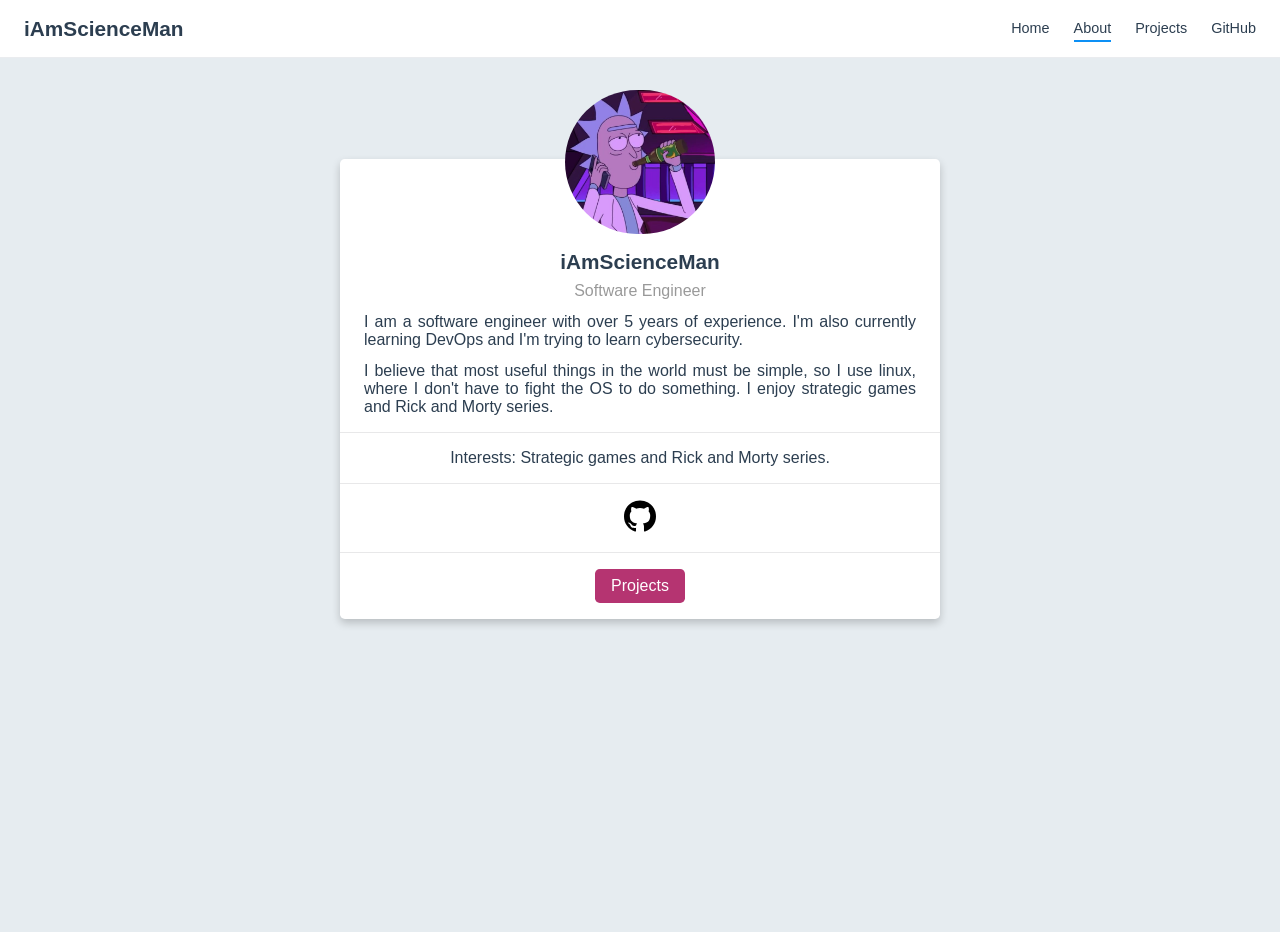
==== commit 0a6f735a: "Rebuilt with new config" ====
--- a/about/index.html
+++ b/about/index.html
@@ -3,31 +3,28 @@
   <head>
     <meta charset="utf-8">
     <meta name="viewport" content="width=device-width,initial-scale=1">
-    <title>Harry Potter</title>
+    <title>iAmScienceMan</title>
     <meta name="description" content="The biography and information about me.">
     <link rel="icon" href="/logo.png">
     
-    <link rel="preload" href="/assets/css/0.styles.489d24ff.css" as="style"><link rel="preload" href="/assets/js/app.c27ac632.js" as="script"><link rel="preload" href="/assets/js/2.44b6f98c.js" as="script"><link rel="preload" href="/assets/js/8.b4c8020c.js" as="script"><link rel="preload" href="/assets/js/3.06951db2.js" as="script"><link rel="prefetch" href="/assets/js/10.23a08a59.js"><link rel="prefetch" href="/assets/js/11.86bde3cb.js"><link rel="prefetch" href="/assets/js/12.1cc61df9.js"><link rel="prefetch" href="/assets/js/13.15b92f90.js"><link rel="prefetch" href="/assets/js/14.c69fb700.js"><link rel="prefetch" href="/assets/js/15.127d79de.js"><link rel="prefetch" href="/assets/js/16.cf9fee51.js"><link rel="prefetch" href="/assets/js/4.9dccd740.js"><link rel="prefetch" href="/assets/js/5.54adec9b.js"><link rel="prefetch" href="/assets/js/6.67793f9c.js"><link rel="prefetch" href="/assets/js/7.44710954.js"><link rel="prefetch" href="/assets/js/9.cc37005e.js">
-    <link rel="stylesheet" href="/assets/css/0.styles.489d24ff.css">
+    <link rel="preload" href="/assets/css/0.styles.a325ec8f.css" as="style"><link rel="preload" href="/assets/js/app.85076e78.js" as="script"><link rel="preload" href="/assets/js/2.02723186.js" as="script"><link rel="preload" href="/assets/js/8.dc2b280e.js" as="script"><link rel="preload" href="/assets/js/3.d22160eb.js" as="script"><link rel="prefetch" href="/assets/js/10.7c19f734.js"><link rel="prefetch" href="/assets/js/4.12620a37.js"><link rel="prefetch" href="/assets/js/5.dd6d1e49.js"><link rel="prefetch" href="/assets/js/6.289e1545.js"><link rel="prefetch" href="/assets/js/7.cd062060.js"><link rel="prefetch" href="/assets/js/9.9c1d2732.js">
+    <link rel="stylesheet" href="/assets/css/0.styles.a325ec8f.css">
   </head>
   <body>
-    <div id="app" data-server-rendered="true"><div class="theme-container no-sidebar about-page"><header class="navbar"><div class="sidebar-button"><svg xmlns="http://www.w3.org/2000/svg" aria-hidden="true" role="img" viewBox="0 0 448 512" class="icon"><path fill="currentColor" d="M436 124H12c-6.627 0-12-5.373-12-12V80c0-6.627 5.373-12 12-12h424c6.627 0 12 5.373 12 12v32c0 6.627-5.373 12-12 12zm0 160H12c-6.627 0-12-5.373-12-12v-32c0-6.627 5.373-12 12-12h424c6.627 0 12 5.373 12 12v32c0 6.627-5.373 12-12 12zm0 160H12c-6.627 0-12-5.373-12-12v-32c0-6.627 5.373-12 12-12h424c6.627 0 12 5.373 12 12v32c0 6.627-5.373 12-12 12z"></path></svg></div> <a href="/" class="home-link router-link-active"><!----> <span class="site-name">Harry Potter</span></a> <div class="links"><!----> <nav class="nav-links can-hide"><div class="nav-item"><a href="/" class="nav-link">Home</a></div><div class="nav-item"><a href="/about/" class="nav-link router-link-exact-active router-link-active">About</a></div><div class="nav-item"><a href="/projects/" class="nav-link">Projects</a></div><div class="nav-item"><a href="/guide/" class="nav-link">Guide</a></div><div class="nav-item"><a href="https://github.com/mtobeiyf/vuepress-homepage" target="_blank" rel="noopener noreferrer" class="nav-link external">
+    <div id="app" data-server-rendered="true"><div class="theme-container no-sidebar about-page"><header class="navbar"><div class="sidebar-button"><svg xmlns="http://www.w3.org/2000/svg" aria-hidden="true" role="img" viewBox="0 0 448 512" class="icon"><path fill="currentColor" d="M436 124H12c-6.627 0-12-5.373-12-12V80c0-6.627 5.373-12 12-12h424c6.627 0 12 5.373 12 12v32c0 6.627-5.373 12-12 12zm0 160H12c-6.627 0-12-5.373-12-12v-32c0-6.627 5.373-12 12-12h424c6.627 0 12 5.373 12 12v32c0 6.627-5.373 12-12 12zm0 160H12c-6.627 0-12-5.373-12-12v-32c0-6.627 5.373-12 12-12h424c6.627 0 12 5.373 12 12v32c0 6.627-5.373 12-12 12z"></path></svg></div> <a href="/" class="home-link router-link-active"><!----> <span class="site-name">iAmScienceMan</span></a> <div class="links"><!----> <nav class="nav-links can-hide"><div class="nav-item"><a href="/" class="nav-link">Home</a></div><div class="nav-item"><a href="/about/" class="nav-link router-link-exact-active router-link-active">About</a></div><div class="nav-item"><a href="/projects/" class="nav-link">Projects</a></div><div class="nav-item"><a href="https://github.com/iAmScienceMan" target="_blank" rel="noopener noreferrer" class="nav-link external">
   GitHub
-  <svg xmlns="http://www.w3.org/2000/svg" aria-hidden="true" x="0px" y="0px" viewBox="0 0 100 100" width="15" height="15" class="icon outbound"><path fill="currentColor" d="M18.8,85.1h56l0,0c2.2,0,4-1.8,4-4v-32h-8v28h-48v-48h28v-8h-32l0,0c-2.2,0-4,1.8-4,4v56C14.8,83.3,16.6,85.1,18.8,85.1z"></path> <polygon fill="currentColor" points="45.7,48.7 51.3,54.3 77.2,28.5 77.2,37.2 85.2,37.2 85.2,14.9 62.8,14.9 62.8,22.9 71.5,22.9"></polygon></svg></a></div> <!----></nav></div></header> <div class="sidebar-mask"></div> <aside class="sidebar"><nav class="nav-links"><div class="nav-item"><a href="/" class="nav-link">Home</a></div><div class="nav-item"><a href="/about/" class="nav-link router-link-exact-active router-link-active">About</a></div><div class="nav-item"><a href="/projects/" class="nav-link">Projects</a></div><div class="nav-item"><a href="/guide/" class="nav-link">Guide</a></div><div class="nav-item"><a href="https://github.com/mtobeiyf/vuepress-homepage" target="_blank" rel="noopener noreferrer" class="nav-link external">
+  <svg xmlns="http://www.w3.org/2000/svg" aria-hidden="true" x="0px" y="0px" viewBox="0 0 100 100" width="15" height="15" class="icon outbound"><path fill="currentColor" d="M18.8,85.1h56l0,0c2.2,0,4-1.8,4-4v-32h-8v28h-48v-48h28v-8h-32l0,0c-2.2,0-4,1.8-4,4v56C14.8,83.3,16.6,85.1,18.8,85.1z"></path> <polygon fill="currentColor" points="45.7,48.7 51.3,54.3 77.2,28.5 77.2,37.2 85.2,37.2 85.2,14.9 62.8,14.9 62.8,22.9 71.5,22.9"></polygon></svg></a></div> <!----></nav></div></header> <div class="sidebar-mask"></div> <aside class="sidebar"><nav class="nav-links"><div class="nav-item"><a href="/" class="nav-link">Home</a></div><div class="nav-item"><a href="/about/" class="nav-link router-link-exact-active router-link-active">About</a></div><div class="nav-item"><a href="/projects/" class="nav-link">Projects</a></div><div class="nav-item"><a href="https://github.com/iAmScienceMan" target="_blank" rel="noopener noreferrer" class="nav-link external">
   GitHub
   <svg xmlns="http://www.w3.org/2000/svg" aria-hidden="true" x="0px" y="0px" viewBox="0 0 100 100" width="15" height="15" class="icon outbound"><path fill="currentColor" d="M18.8,85.1h56l0,0c2.2,0,4-1.8,4-4v-32h-8v28h-48v-48h28v-8h-32l0,0c-2.2,0-4,1.8-4,4v56C14.8,83.3,16.6,85.1,18.8,85.1z"></path> <polygon fill="currentColor" points="45.7,48.7 51.3,54.3 77.2,28.5 77.2,37.2 85.2,37.2 85.2,14.9 62.8,14.9 62.8,22.9 71.5,22.9"></polygon></svg></a></div> <!----></nav>  <!----> </aside> <main class="page"> <div class="theme-default-content content__default"><div class="about-card"><div class="avatar"><img src="/profile.jpg" alt></div> <div class="card"><div class="bio"><div class="head"><span>
-          Harry Potter
+          iAmScienceMan
         </span></div> <div class="info"><span>
-          Student at Hogwarts School
-        </span></div> <div class="description"><p>I attended <a href="https://en.wikipedia.org/wiki/Hogwarts" target="_blank" rel="noopener noreferrer">Hogwarts School of Witchcraft and Wizardry<svg xmlns="http://www.w3.org/2000/svg" aria-hidden="true" x="0px" y="0px" viewBox="0 0 100 100" width="15" height="15" class="icon outbound"><path fill="currentColor" d="M18.8,85.1h56l0,0c2.2,0,4-1.8,4-4v-32h-8v28h-48v-48h28v-8h-32l0,0c-2.2,0-4,1.8-4,4v56C14.8,83.3,16.6,85.1,18.8,85.1z"></path> <polygon fill="currentColor" points="45.7,48.7 51.3,54.3 77.2,28.5 77.2,37.2 85.2,37.2 85.2,14.9 62.8,14.9 62.8,22.9 71.5,22.9"></polygon></svg></a> to study witchcraft, supervised by <strong>Dumbledore</strong> and other professors. I'm trying my best to battle with Lord Voldemort, the evil Wizard that we all fear. My research area includes Defence Against the Dark Arts and other magic. 💫</p></div></div> <div class="interests"><span>
-        Interests: Quidditch and Wizard chess.
-      </span></div> <div class="socials"><div><a href="https://github.com/mtobeiyf" target="_blank"><img src="/icons/github.svg" alt="github" title="github"></a></div><div><a href="https://www.linkedin.com" target="_blank"><img src="/icons/linkedin.svg" alt="linkedin" title="linkedin"></a></div><div><a href="https://www.instagram.com" target="_blank"><img src="/icons/instagram.svg" alt="instagram" title="instagram"></a></div><div><a href="mailto:harry[at]gmail.com" target="_blank"><img src="/icons/email.svg" alt="email" title="email"></a></div></div> <div class="actions"><div><a href="/projects/" target="" class="button">
+          Software Engineer
+        </span></div> <div class="description"><p>I am a software engineer with over 5 years of experience. I'm also currently learning DevOps and I'm trying to learn cybersecurity.</p> <p>I believe that most useful things in the world must be simple, so I use linux, where I don't have to fight the OS to do something.
+I enjoy strategic games and Rick and Morty series.</p></div></div> <div class="interests"><span>
+        Interests: Strategic games and Rick and Morty series.
+      </span></div> <div class="socials"><div><a href="https://github.com/iAmScienceMan" target="_blank"><img src="/icons/github.svg" alt="github" title="github"></a></div></div> <div class="actions"><div><a href="/projects/" target="" class="button">
           Projects
-        </a></div><div><a href="https://github.com/mtobeiyf" target="_blank" class="button">
-          Blog
-        </a></div><div><a href="/article/" target="" class="button">
-          CV
         </a></div></div></div></div></div> <footer class="page-edit"><!----> <div class="last-updated"><span class="prefix">Last Updated:</span> <span class="time">1/3/2020, 7:57:27 AM</span></div></footer> <!----> </main></div><div class="global-ui"></div></div>
-    <script src="/assets/js/app.c27ac632.js" defer></script><script src="/assets/js/2.44b6f98c.js" defer></script><script src="/assets/js/8.b4c8020c.js" defer></script><script src="/assets/js/3.06951db2.js" defer></script>
+    <script src="/assets/js/app.85076e78.js" defer></script><script src="/assets/js/2.02723186.js" defer></script><script src="/assets/js/8.dc2b280e.js" defer></script><script src="/assets/js/3.d22160eb.js" defer></script>
   </body>
 </html>
--- a/assets/css/0.styles.a325ec8f.css
+++ b/assets/css/0.styles.a325ec8f.css
@@ -0,0 +1 @@
+#nprogress{pointer-events:none}#nprogress .bar{background:#0984e3;position:fixed;z-index:1031;top:0;left:0;width:100%;height:2px}#nprogress .peg{display:block;position:absolute;right:0;width:100px;height:100%;box-shadow:0 0 10px #0984e3,0 0 5px #0984e3;opacity:1;-webkit-transform:rotate(3deg) translateY(-4px);transform:rotate(3deg) translateY(-4px)}#nprogress .spinner{display:block;position:fixed;z-index:1031;top:15px;right:15px}#nprogress .spinner-icon{width:18px;height:18px;box-sizing:border-box;border-color:#0984e3 transparent transparent #0984e3;border-style:solid;border-width:2px;border-radius:50%;-webkit-animation:nprogress-spinner .4s linear infinite;animation:nprogress-spinner .4s linear infinite}.nprogress-custom-parent{overflow:hidden;position:relative}.nprogress-custom-parent #nprogress .bar,.nprogress-custom-parent #nprogress .spinner{position:absolute}@-webkit-keyframes nprogress-spinner{0%{-webkit-transform:rotate(0deg);transform:rotate(0deg)}to{-webkit-transform:rotate(1turn);transform:rotate(1turn)}}@keyframes nprogress-spinner{0%{-webkit-transform:rotate(0deg);transform:rotate(0deg)}to{-webkit-transform:rotate(1turn);transform:rotate(1turn)}}.icon.outbound{color:#aaa;display:inline-block;vertical-align:middle;position:relative;top:-1px}.home{padding:3.6rem 2rem 0;max-width:960px;margin:0 auto;display:block}.home .hero{text-align:center}.home .hero img{max-width:100%;max-height:280px;display:block;margin:3rem auto 1.5rem}.home .hero h1{font-size:3rem}.home .hero .action,.home .hero .description,.home .hero h1{margin:1.8rem auto}.home .hero .description{max-width:35rem;font-size:1.6rem;line-height:1.3;color:#6a8bad}.home .hero .action-button{display:inline-block;font-size:1.2rem;color:#fff;background-color:#0984e3;padding:.8rem 1.6rem;border-radius:4px;-webkit-transition:background-color .1s ease;transition:background-color .1s ease;box-sizing:border-box;border-bottom:1px solid #0877cc}.home .hero .action-button:hover{background-color:#1292f6}.home .features{border-top:1px solid #eaecef;padding:1.2rem 0;margin-top:2.5rem;display:-webkit-box;display:flex;flex-wrap:wrap;-webkit-box-align:start;align-items:flex-start;align-content:stretch;-webkit-box-pack:justify;justify-content:space-between}.home .feature{-webkit-box-flex:1;flex-grow:1;flex-basis:30%;max-width:30%}.home .feature h2{font-size:1.4rem;font-weight:500;border-bottom:none;padding-bottom:0;color:#3a5169}.home .feature p{color:#4e6e8e}.home .footer{padding:2.5rem;border-top:1px solid #eaecef;text-align:center;color:#4e6e8e}@media (max-width:719px){.home .features{-webkit-box-orient:vertical;-webkit-box-direction:normal;flex-direction:column}.home .feature{max-width:100%;padding:0 2.5rem}}@media (max-width:419px){.home{padding-left:1.5rem;padding-right:1.5rem}.home .hero img{max-height:210px;margin:2rem auto 1.2rem}.home .hero h1{font-size:2rem}.home .hero .action,.home .hero .description,.home .hero h1{margin:1.2rem auto}.home .hero .description{font-size:1.2rem}.home .hero .action-button{font-size:1rem;padding:.6rem 1.2rem}.home .feature h2{font-size:1.25rem}}.search-box{display:inline-block;position:relative;margin-right:1rem}.search-box input{cursor:text;width:10rem;height:2rem;color:#4e6e8e;display:inline-block;border:1px solid #cfd4db;border-radius:2rem;font-size:.9rem;line-height:2rem;padding:0 .5rem 0 2rem;outline:none;-webkit-transition:all .2s ease;transition:all .2s ease;background:#fff url(/assets/img/search.83621669.svg) .6rem .5rem no-repeat;background-size:1rem}.search-box input:focus{cursor:auto;border-color:#0984e3}.search-box .suggestions{background:#fff;width:20rem;position:absolute;top:1.5rem;border:1px solid #cfd4db;border-radius:6px;padding:.4rem;list-style-type:none}.search-box .suggestions.align-right{right:0}.search-box .suggestion{line-height:1.4;padding:.4rem .6rem;border-radius:4px;cursor:pointer}.search-box .suggestion a{white-space:normal;color:#5d82a6}.search-box .suggestion a .page-title{font-weight:600}.search-box .suggestion a .header{font-size:.9em;margin-left:.25em}.search-box .suggestion.focused{background-color:#f3f4f5}.search-box .suggestion.focused a{color:#0984e3}@media (max-width:959px){.search-box input{cursor:pointer;width:0;border-color:transparent;position:relative}.search-box input:focus{cursor:text;left:0;width:10rem}}@media (-ms-high-contrast:none){.search-box input{height:2rem}}@media (max-width:959px) and (min-width:719px){.search-box .suggestions{left:0}}@media (max-width:719px){.search-box{margin-right:0}.search-box input{left:1rem}.search-box .suggestions{right:0}}@media (max-width:419px){.search-box .suggestions{width:calc(100vw - 4rem)}.search-box input:focus{width:8rem}}.sidebar-button{cursor:pointer;display:none;width:1.25rem;height:1.25rem;position:absolute;padding:.6rem;top:.6rem;left:1rem}.sidebar-button .icon{display:block;width:1.25rem;height:1.25rem}@media (max-width:719px){.sidebar-button{display:block}}.dropdown-enter,.dropdown-leave-to{height:0!important}.dropdown-wrapper{cursor:pointer}.dropdown-wrapper .dropdown-title{display:block;font-size:.9rem;font-family:inherit;cursor:inherit;padding:inherit;line-height:1.4rem;background:transparent;border:none;font-weight:500;color:#2c3e50}.dropdown-wrapper .dropdown-title:hover{border-color:transparent}.dropdown-wrapper .dropdown-title .arrow{vertical-align:middle;margin-top:-1px;margin-left:.4rem}.dropdown-wrapper .nav-dropdown .dropdown-item{color:inherit;line-height:1.7rem}.dropdown-wrapper .nav-dropdown .dropdown-item h4{margin:.45rem 0 0;border-top:1px solid #eee;padding:.45rem 1.5rem 0 1.25rem}.dropdown-wrapper .nav-dropdown .dropdown-item .dropdown-subitem-wrapper{padding:0;list-style:none}.dropdown-wrapper .nav-dropdown .dropdown-item .dropdown-subitem-wrapper .dropdown-subitem{font-size:.9em}.dropdown-wrapper .nav-dropdown .dropdown-item a{display:block;line-height:1.7rem;position:relative;border-bottom:none;font-weight:400;margin-bottom:0;padding:0 1.5rem 0 1.25rem}.dropdown-wrapper .nav-dropdown .dropdown-item a.router-link-active,.dropdown-wrapper .nav-dropdown .dropdown-item a:hover{color:#0984e3}.dropdown-wrapper .nav-dropdown .dropdown-item a.router-link-active:after{content:"";width:0;height:0;border-left:5px solid #0984e3;border-top:3px solid transparent;border-bottom:3px solid transparent;position:absolute;top:calc(50% - 2px);left:9px}.dropdown-wrapper .nav-dropdown .dropdown-item:first-child h4{margin-top:0;padding-top:0;border-top:0}@media (max-width:719px){.dropdown-wrapper.open .dropdown-title{margin-bottom:.5rem}.dropdown-wrapper .dropdown-title{font-weight:600;font-size:inherit}.dropdown-wrapper .dropdown-title:hover{color:#0984e3}.dropdown-wrapper .nav-dropdown{-webkit-transition:height .1s ease-out;transition:height .1s ease-out;overflow:hidden}.dropdown-wrapper .nav-dropdown .dropdown-item h4{border-top:0;margin-top:0;padding-top:0}.dropdown-wrapper .nav-dropdown .dropdown-item>a,.dropdown-wrapper .nav-dropdown .dropdown-item h4{font-size:15px;line-height:2rem}.dropdown-wrapper .nav-dropdown .dropdown-item .dropdown-subitem{font-size:14px;padding-left:1rem}}@media (min-width:719px){.dropdown-wrapper{height:1.8rem}.dropdown-wrapper.open .nav-dropdown,.dropdown-wrapper:hover .nav-dropdown{display:block!important}.dropdown-wrapper.open:blur{display:none}.dropdown-wrapper .dropdown-title .arrow{border-left:4px solid transparent;border-right:4px solid transparent;border-top:6px solid #ccc;border-bottom:0}.dropdown-wrapper .nav-dropdown{display:none;height:auto!important;box-sizing:border-box;max-height:calc(100vh - 2.7rem);overflow-y:auto;position:absolute;top:100%;right:0;background-color:#fff;padding:.6rem 0;border:1px solid;border-color:#ddd #ddd #ccc;text-align:left;border-radius:.25rem;white-space:nowrap;margin:0}}.nav-links{display:inline-block}.nav-links a{line-height:1.4rem;color:inherit}.nav-links a.router-link-active,.nav-links a:hover{color:#0984e3}.nav-links .nav-item{position:relative;display:inline-block;margin-left:1.5rem;line-height:2rem}.nav-links .nav-item:first-child{margin-left:0}.nav-links .repo-link{margin-left:1.5rem}@media (max-width:719px){.nav-links .nav-item,.nav-links .repo-link{margin-left:0}}@media (min-width:719px){.nav-links a.router-link-active,.nav-links a:hover{color:#2c3e50}.nav-item>a:not(.external).router-link-active,.nav-item>a:not(.external):hover{margin-bottom:-2px;border-bottom:2px solid #0d90f5}}.navbar{padding:.7rem 1.5rem;line-height:2.2rem}.navbar a,.navbar img,.navbar span{display:inline-block}.navbar .logo{height:2.2rem;min-width:2.2rem;margin-right:.8rem;vertical-align:top}.navbar .site-name{font-size:1.3rem;font-weight:600;color:#2c3e50;position:relative}.navbar .links{padding-left:1.5rem;box-sizing:border-box;background-color:#fff;white-space:nowrap;font-size:.9rem;position:absolute;right:1.5rem;top:.7rem;display:-webkit-box;display:flex}.navbar .links .search-box{-webkit-box-flex:0;flex:0 0 auto;vertical-align:top}@media (max-width:719px){.navbar{padding-left:4rem}.navbar .can-hide{display:none}.navbar .links{padding-left:1.5rem}.navbar .site-name{width:calc(100vw - 9.4rem);overflow:hidden;white-space:nowrap;text-overflow:ellipsis}}.page-edit{max-width:740px;margin:0 auto;padding:2rem 2.5rem}@media (max-width:959px){.page-edit{padding:2rem}}@media (max-width:419px){.page-edit{padding:1.5rem}}.page-edit{padding-top:1rem;padding-bottom:1rem;overflow:auto}.page-edit .edit-link{display:inline-block}.page-edit .edit-link a{color:#4e6e8e;margin-right:.25rem}.page-edit .last-updated{float:right;font-size:.9em}.page-edit .last-updated .prefix{font-weight:500;color:#4e6e8e}.page-edit .last-updated .time{font-weight:400;color:#aaa}@media (max-width:719px){.page-edit .edit-link{margin-bottom:.5rem}.page-edit .last-updated{font-size:.8em;float:none;text-align:left}}.page-nav{max-width:740px;margin:0 auto;padding:2rem 2.5rem}@media (max-width:959px){.page-nav{padding:2rem}}@media (max-width:419px){.page-nav{padding:1.5rem}}.page-nav{padding-top:1rem;padding-bottom:0}.page-nav .inner{min-height:2rem;margin-top:0;border-top:1px solid #eaecef;padding-top:1rem;overflow:auto}.page-nav .next{float:right}.page{padding-bottom:2rem;display:block}.sidebar-group .sidebar-group{padding-left:.5em}.sidebar-group:not(.collapsable) .sidebar-heading:not(.clickable){cursor:auto;color:inherit}.sidebar-group.is-sub-group{padding-left:0}.sidebar-group.is-sub-group>.sidebar-heading{font-size:.95em;line-height:1.4;font-weight:400;padding-left:2rem}.sidebar-group.is-sub-group>.sidebar-heading:not(.clickable){opacity:.5}.sidebar-group.is-sub-group>.sidebar-group-items{padding-left:1rem}.sidebar-group.is-sub-group>.sidebar-group-items>li>.sidebar-link{font-size:.95em;border-left:none}.sidebar-group.depth-2>.sidebar-heading{border-left:none}.sidebar-heading{color:#2c3e50;-webkit-transition:color .15s ease;transition:color .15s ease;cursor:pointer;font-size:1.1em;font-weight:700;padding:.35rem 1.5rem .35rem 1.25rem;width:100%;box-sizing:border-box;margin:0;border-left:.25rem solid transparent}.sidebar-heading.open,.sidebar-heading:hover{color:inherit}.sidebar-heading .arrow{position:relative;top:-.12em;left:.5em}.sidebar-heading.clickable.active{font-weight:600;color:#0984e3;border-left-color:#0984e3}.sidebar-heading.clickable:hover{color:#0984e3}.sidebar-group-items{-webkit-transition:height .1s ease-out;transition:height .1s ease-out;font-size:.95em;overflow:hidden}.sidebar .sidebar-sub-headers{padding-left:1rem;font-size:.95em}a.sidebar-link{font-size:1em;font-weight:400;display:inline-block;color:#2c3e50;border-left:.25rem solid transparent;padding:.35rem 1rem .35rem 1.25rem;line-height:1.4;width:100%;box-sizing:border-box}a.sidebar-link:hover{color:#0984e3}a.sidebar-link.active{font-weight:600;color:#0984e3;border-left-color:#0984e3}.sidebar-group a.sidebar-link{padding-left:2rem}.sidebar-sub-headers a.sidebar-link{padding-top:.25rem;padding-bottom:.25rem;border-left:none}.sidebar-sub-headers a.sidebar-link.active{font-weight:500}.sidebar ul{padding:0;margin:0;list-style-type:none}.sidebar a{display:inline-block}.sidebar .nav-links{display:none;border-bottom:1px solid #eaecef;padding:.5rem 0 .75rem}.sidebar .nav-links a{font-weight:600}.sidebar .nav-links .nav-item,.sidebar .nav-links .repo-link{display:block;line-height:1.25rem;font-size:1.1em;padding:.5rem 0 .5rem 1.5rem}.sidebar>.sidebar-links{padding:1.5rem 0}.sidebar>.sidebar-links>li>a.sidebar-link{font-size:1.1em;line-height:1.7;font-weight:700}.sidebar>.sidebar-links>li:not(:first-child){margin-top:.75rem}@media (max-width:719px){.sidebar .nav-links{display:block}.sidebar .nav-links .dropdown-wrapper .nav-dropdown .dropdown-item a.router-link-active:after{top:calc(1rem - 2px)}.sidebar>.sidebar-links{padding:1rem 0}}.theme-container.home-page .page{font-size:14px;font-family:lucida grande,lucida sans unicode,lucida,Helvetica Neue,Helvetica,Arial,sans-serif}.theme-container.home-page .page p{margin:0 0 .5rem}.theme-container.home-page .page ol,.theme-container.home-page .page p,.theme-container.home-page .page ul{line-height:normal}.theme-container.home-page .page a{font-weight:400}.theme-container.home-page .page .theme-default-content:not(.custom)>h2{margin-bottom:.5rem}.theme-container.home-page .page .theme-default-content:not(.custom)>h2:first-child+p{margin-top:.5rem}.theme-container.home-page .page .theme-default-content:not(.custom)>h3{padding-top:4rem}.theme-container.home-page .page .md-card{margin-top:.5em}.theme-container.home-page .page .md-card .card-image{padding:.2rem}.theme-container.home-page .page .md-card .card-image img{max-width:120px;max-height:120px}.theme-container.home-page .page .md-card .card-content p{-webkit-margin-after:.2em}@media (max-width:419px){.theme-container.home-page .page ol,.theme-container.home-page .page p,.theme-container.home-page .page ul{line-height:1.5}.theme-container.home-page .page .md-card .card-image img{width:100%;max-width:400px}}.theme-container.about-page .page{background-color:#e6ecf0;min-height:100vh}.theme-container.about-page .page .last-updated{display:none}code[class*=language-],pre[class*=language-]{color:#ccc;background:none;font-family:Consolas,Monaco,Andale Mono,Ubuntu Mono,monospace;font-size:1em;text-align:left;white-space:pre;word-spacing:normal;word-break:normal;word-wrap:normal;line-height:1.5;-moz-tab-size:4;-o-tab-size:4;tab-size:4;-webkit-hyphens:none;-ms-hyphens:none;hyphens:none}pre[class*=language-]{padding:1em;margin:.5em 0;overflow:auto}:not(pre)>code[class*=language-],pre[class*=language-]{background:#2d2d2d}:not(pre)>code[class*=language-]{padding:.1em;border-radius:.3em;white-space:normal}.token.block-comment,.token.cdata,.token.comment,.token.doctype,.token.prolog{color:#999}.token.punctuation{color:#ccc}.token.attr-name,.token.deleted,.token.namespace,.token.tag{color:#e2777a}.token.function-name{color:#6196cc}.token.boolean,.token.function,.token.number{color:#f08d49}.token.class-name,.token.constant,.token.property,.token.symbol{color:#f8c555}.token.atrule,.token.builtin,.token.important,.token.keyword,.token.selector{color:#cc99cd}.token.attr-value,.token.char,.token.regex,.token.string,.token.variable{color:#7ec699}.token.entity,.token.operator,.token.url{color:#67cdcc}.token.bold,.token.important{font-weight:700}.token.italic{font-style:italic}.token.entity{cursor:help}.token.inserted{color:green}.theme-default-content code{color:#476582;padding:.25rem .5rem;margin:0;font-size:.85em;background-color:rgba(27,31,35,.05);border-radius:3px}.theme-default-content code .token.deleted{color:#ec5975}.theme-default-content code .token.inserted{color:#0984e3}.theme-default-content pre,.theme-default-content pre[class*=language-]{line-height:1.4;padding:1.25rem 1.5rem;margin:.85rem 0;background-color:#282c34;border-radius:6px;overflow:auto}.theme-default-content pre[class*=language-] code,.theme-default-content pre code{color:#fff;padding:0;background-color:transparent;border-radius:0}div[class*=language-]{position:relative;background-color:#282c34;border-radius:6px}div[class*=language-] .highlight-lines{-webkit-user-select:none;-ms-user-select:none;user-select:none;padding-top:1.3rem;position:absolute;top:0;left:0;width:100%;line-height:1.4}div[class*=language-] .highlight-lines .highlighted{background-color:rgba(0,0,0,.66)}div[class*=language-] pre,div[class*=language-] pre[class*=language-]{background:transparent;position:relative;z-index:1}div[class*=language-]:before{position:absolute;z-index:3;top:.8em;right:1em;font-size:.75rem;color:hsla(0,0%,100%,.4)}div[class*=language-]:not(.line-numbers-mode) .line-numbers-wrapper{display:none}div[class*=language-].line-numbers-mode .highlight-lines .highlighted{position:relative}div[class*=language-].line-numbers-mode .highlight-lines .highlighted:before{content:" ";position:absolute;z-index:3;left:0;top:0;display:block;width:3.5rem;height:100%;background-color:rgba(0,0,0,.66)}div[class*=language-].line-numbers-mode pre{padding-left:4.5rem;vertical-align:middle}div[class*=language-].line-numbers-mode .line-numbers-wrapper{position:absolute;top:0;width:3.5rem;text-align:center;color:hsla(0,0%,100%,.3);padding:1.25rem 0;line-height:1.4}div[class*=language-].line-numbers-mode .line-numbers-wrapper br{-webkit-user-select:none;-ms-user-select:none;user-select:none}div[class*=language-].line-numbers-mode .line-numbers-wrapper .line-number{position:relative;z-index:4;-webkit-user-select:none;-ms-user-select:none;user-select:none;font-size:.85em}div[class*=language-].line-numbers-mode:after{content:"";position:absolute;z-index:2;top:0;left:0;width:3.5rem;height:100%;border-radius:6px 0 0 6px;border-right:1px solid rgba(0,0,0,.66);background-color:#282c34}div[class~=language-js]:before{content:"js"}div[class~=language-ts]:before{content:"ts"}div[class~=language-html]:before{content:"html"}div[class~=language-md]:before{content:"md"}div[class~=language-vue]:before{content:"vue"}div[class~=language-css]:before{content:"css"}div[class~=language-sass]:before{content:"sass"}div[class~=language-scss]:before{content:"scss"}div[class~=language-less]:before{content:"less"}div[class~=language-stylus]:before{content:"stylus"}div[class~=language-go]:before{content:"go"}div[class~=language-java]:before{content:"java"}div[class~=language-c]:before{content:"c"}div[class~=language-sh]:before{content:"sh"}div[class~=language-yaml]:before{content:"yaml"}div[class~=language-py]:before{content:"py"}div[class~=language-docker]:before{content:"docker"}div[class~=language-dockerfile]:before{content:"dockerfile"}div[class~=language-makefile]:before{content:"makefile"}div[class~=language-javascript]:before{content:"js"}div[class~=language-typescript]:before{content:"ts"}div[class~=language-markup]:before{content:"html"}div[class~=language-markdown]:before{content:"md"}div[class~=language-json]:before{content:"json"}div[class~=language-ruby]:before{content:"rb"}div[class~=language-python]:before{content:"py"}div[class~=language-bash]:before{content:"sh"}div[class~=language-php]:before{content:"php"}.custom-block .custom-block-title{font-weight:600;margin-bottom:-.4rem}.custom-block.danger,.custom-block.tip,.custom-block.warning{padding:.1rem 1.5rem;border-left-width:.5rem;border-left-style:solid;margin:1rem 0}.custom-block.tip{background-color:#f3f5f7;border-color:#42b983}.custom-block.warning{background-color:rgba(255,229,100,.3);border-color:#e7c000;color:#6b5900}.custom-block.warning .custom-block-title{color:#b29400}.custom-block.warning a{color:#2c3e50}.custom-block.danger{background-color:#ffe6e6;border-color:#c00;color:#4d0000}.custom-block.danger .custom-block-title{color:#900}.custom-block.danger a{color:#2c3e50}.arrow{display:inline-block;width:0;height:0}.arrow.up{border-bottom:6px solid #ccc}.arrow.down,.arrow.up{border-left:4px solid transparent;border-right:4px solid transparent}.arrow.down{border-top:6px solid #ccc}.arrow.right{border-left:6px solid #ccc}.arrow.left,.arrow.right{border-top:4px solid transparent;border-bottom:4px solid transparent}.arrow.left{border-right:6px solid #ccc}.theme-default-content:not(.custom){max-width:740px;margin:0 auto;padding:2rem 2.5rem}@media (max-width:959px){.theme-default-content:not(.custom){padding:2rem}}@media (max-width:419px){.theme-default-content:not(.custom){padding:1.5rem}}.table-of-contents .badge{vertical-align:middle}body,html{padding:0;margin:0;background-color:#fff}body{font-family:-apple-system,BlinkMacSystemFont,Segoe UI,Roboto,Oxygen,Ubuntu,Cantarell,Fira Sans,Droid Sans,Helvetica Neue,sans-serif;-webkit-font-smoothing:antialiased;-moz-osx-font-smoothing:grayscale;font-size:16px;color:#2c3e50}.page{padding-left:20rem}.navbar{z-index:20;right:0;height:3.6rem;background-color:#fff;box-sizing:border-box;border-bottom:1px solid #eaecef}.navbar,.sidebar-mask{position:fixed;top:0;left:0}.sidebar-mask{z-index:9;width:100vw;height:100vh;display:none}.sidebar{font-size:16px;background-color:#fff;width:20rem;position:fixed;z-index:10;margin:0;top:3.6rem;left:0;bottom:0;box-sizing:border-box;border-right:1px solid #eaecef;overflow-y:auto}.theme-default-content:not(.custom)>:first-child{margin-top:3.6rem}.theme-default-content:not(.custom) a:hover{text-decoration:underline}.theme-default-content:not(.custom) p.demo{padding:1rem 1.5rem;border:1px solid #ddd;border-radius:4px}.theme-default-content:not(.custom) img{max-width:100%}.theme-default-content.custom{padding:0;margin:0}.theme-default-content.custom img{max-width:100%}a{font-weight:500;text-decoration:none}a,p a code{color:#0984e3}p a code{font-weight:400}kbd{background:#eee;border:.15rem solid #ddd;border-bottom:.25rem solid #ddd;border-radius:.15rem;padding:0 .15em}blockquote{font-size:1rem;color:#999;border-left:.2rem solid #dfe2e5;margin:1rem 0;padding:.25rem 0 .25rem 1rem}blockquote>p{margin:0}ol,ul{padding-left:1.2em}strong{font-weight:600}h1,h2,h3,h4,h5,h6{font-weight:600;line-height:1.25}.theme-default-content:not(.custom)>h1,.theme-default-content:not(.custom)>h2,.theme-default-content:not(.custom)>h3,.theme-default-content:not(.custom)>h4,.theme-default-content:not(.custom)>h5,.theme-default-content:not(.custom)>h6{margin-top:-3.1rem;padding-top:4.6rem;margin-bottom:0}.theme-default-content:not(.custom)>h1:first-child,.theme-default-content:not(.custom)>h2:first-child,.theme-default-content:not(.custom)>h3:first-child,.theme-default-content:not(.custom)>h4:first-child,.theme-default-content:not(.custom)>h5:first-child,.theme-default-content:not(.custom)>h6:first-child{margin-top:-1.5rem;margin-bottom:1rem}.theme-default-content:not(.custom)>h1:first-child+.custom-block,.theme-default-content:not(.custom)>h1:first-child+p,.theme-default-content:not(.custom)>h1:first-child+pre,.theme-default-content:not(.custom)>h2:first-child+.custom-block,.theme-default-content:not(.custom)>h2:first-child+p,.theme-default-content:not(.custom)>h2:first-child+pre,.theme-default-content:not(.custom)>h3:first-child+.custom-block,.theme-default-content:not(.custom)>h3:first-child+p,.theme-default-content:not(.custom)>h3:first-child+pre,.theme-default-content:not(.custom)>h4:first-child+.custom-block,.theme-default-content:not(.custom)>h4:first-child+p,.theme-default-content:not(.custom)>h4:first-child+pre,.theme-default-content:not(.custom)>h5:first-child+.custom-block,.theme-default-content:not(.custom)>h5:first-child+p,.theme-default-content:not(.custom)>h5:first-child+pre,.theme-default-content:not(.custom)>h6:first-child+.custom-block,.theme-default-content:not(.custom)>h6:first-child+p,.theme-default-content:not(.custom)>h6:first-child+pre{margin-top:2rem}h1:hover .header-anchor,h2:hover .header-anchor,h3:hover .header-anchor,h4:hover .header-anchor,h5:hover .header-anchor,h6:hover .header-anchor{opacity:1}h1{font-size:2.2rem}h2{font-size:1.65rem;padding-bottom:.3rem;border-bottom:1px solid #eaecef}h3{font-size:1.35rem}a.header-anchor{font-size:.85em;float:left;margin-left:-.87em;padding-right:.23em;margin-top:.125em;opacity:0}a.header-anchor:hover{text-decoration:none}.line-number,code,kbd{font-family:source-code-pro,Menlo,Monaco,Consolas,Courier New,monospace}ol,p,ul{line-height:1.7}hr{border:0;border-top:1px solid #eaecef}table{border-collapse:collapse;margin:1rem 0;display:block;overflow-x:auto}tr{border-top:1px solid #dfe2e5}tr:nth-child(2n){background-color:#f6f8fa}td,th{border:1px solid #dfe2e5;padding:.6em 1em}.theme-container.sidebar-open .sidebar-mask{display:block}.theme-container.no-navbar .theme-default-content:not(.custom)>h1,.theme-container.no-navbar h2,.theme-container.no-navbar h3,.theme-container.no-navbar h4,.theme-container.no-navbar h5,.theme-container.no-navbar h6{margin-top:1.5rem;padding-top:0}.theme-container.no-navbar .sidebar{top:0}@media (min-width:720px){.theme-container.no-sidebar .sidebar{display:none}.theme-container.no-sidebar .page{padding-left:0}}@media (max-width:959px){.sidebar{font-size:15px;width:16.4rem}.page{padding-left:16.4rem}}@media (max-width:719px){.sidebar{top:0;padding-top:3.6rem;transform:translateX(-100%);transition:transform .2s ease}.page{padding-left:0}.theme-container.sidebar-open .sidebar{transform:translateX(0)}.theme-container.no-navbar .sidebar{padding-top:0}}@media (max-width:419px){h1{font-size:1.9rem}.theme-default-content div[class*=language-]{margin:.85rem -1.5rem;border-radius:0}}.icon.outbound{display:none}.about-card{width:100%;display:-webkit-box;display:flex;-webkit-box-orient:vertical;-webkit-box-direction:normal;flex-direction:column;-webkit-box-align:center;align-items:center}.about-card .avatar{position:relative;z-index:1}.about-card .avatar img{display:block;width:100%;height:auto;max-width:150px;border-radius:500rem}.about-card .card{max-width:600px;width:100%;position:relative;top:-75px;padding-top:75px;margin-left:auto;margin-right:auto;background:#fff;box-shadow:0 4px 8px 0 rgba(0,0,0,.2);border-radius:.3rem;text-align:center}.about-card .card .bio{padding:1em}.about-card .card .bio .head{font-weight:700;font-size:1.3em}.about-card .card .bio .info{padding-top:.5rem;font-size:1em;color:rgba(0,0,0,.4)}.about-card .card .bio .description{text-align:justify}.about-card .card .bio .description p{padding:.8em .5em 0;line-height:normal;-webkit-margin-before:0;-webkit-margin-after:0}.about-card .card .bio .description p a{font-weight:400}.about-card .card .interests{padding:1em 1.5em;border-top:1px solid rgba(34,36,38,.1)}.about-card .card .socials{border-top:1px solid rgba(34,36,38,.1);display:-webkit-box;display:flex;-webkit-box-orient:horizontal;-webkit-box-direction:normal;flex-direction:row;-webkit-box-pack:center;justify-content:center;flex-wrap:wrap}.about-card .card .socials img{width:32px;margin:1em;cursor:pointer}.about-card .card .actions{border-top:1px solid rgba(34,36,38,.1);display:-webkit-box;display:flex;-webkit-box-orient:horizontal;-webkit-box-direction:normal;flex-direction:row;-webkit-box-pack:center;justify-content:center;flex-wrap:wrap}.about-card .card .actions .button{background-color:#b53471;border:none;border-radius:.3em;color:#fff;padding:.5em 1em;margin:1em .5em;font-size:1rem;font-family:inherit;font-weight:400;text-align:center;text-decoration:none;display:inline-block;-webkit-transition-duration:.4s;transition-duration:.4s;cursor:pointer}.about-card .card .actions .button:hover{background-color:#34495e}.about-card .footer{padding:1rem;font-weight:200;font-size:1rem;text-align:center;color:#9fa9aa;margin-top:auto}.profile{display:-webkit-box;display:flex;-webkit-box-orient:horizontal;-webkit-box-direction:normal;flex-direction:row;-webkit-box-align:stretch;align-items:stretch}.profile .image{max-width:120px}.profile .image img{border-radius:50%;padding:2px;border:1px solid #f2f3f3}.profile .info{display:-webkit-box;display:flex;-webkit-box-flex:1;flex:1 1;-webkit-box-orient:vertical;-webkit-box-direction:normal;flex-direction:column;padding-left:3rem}.profile .info .name{font-size:1.85rem;font-weight:600}.profile .info .socials{display:-webkit-box;display:flex;-webkit-box-orient:horizontal;-webkit-box-direction:normal;flex-direction:row}.profile .info .socials img{width:1.3rem;margin:0 .6rem 0 0;cursor:pointer}.profile .info .socials b{margin-left:1rem}.profile .info .contact .title{font-size:1.2rem;font-weight:400}.profile .info .contact .email{font-family:Courier New,Courier,monospace}@media (max-width:419px){.profile .image{max-width:100px}}.md-card{background-color:#fff;margin-top:1em;min-height:150px;-webkit-box-orient:horizontal;-webkit-box-direction:normal;flex-direction:row;-webkit-box-align:stretch;align-items:stretch}.md-card,.md-card .card-image{display:-webkit-box;display:flex}.md-card .card-image{-webkit-box-align:center;align-items:center;padding:.5rem}.md-card .card-image img{max-width:150px;max-height:150px;height:150px;border:1px solid #eee;border-radius:.2rem;-o-object-fit:cover;object-fit:cover}.md-card .card-content{padding:.5rem;-webkit-box-flex:1;flex-grow:1}.md-card .card-content p{line-height:normal;-webkit-margin-before:0;-webkit-margin-after:.5em}.md-card .card-content blockquote{font-size:1rem}.md-card.show-border{border:1px solid #eee;border-radius:.5rem;box-shadow:0 5px 15px -5px rgba(0,0,0,.1);padding:.5rem}@media (max-width:419px){.md-card{display:-webkit-box;display:flex;-webkit-box-orient:vertical;-webkit-box-direction:normal;flex-direction:column;margin:1rem -.5rem;padding:.5rem;box-sizing:border-box}.md-card .card-image{-webkit-box-flex:1;flex-grow:1;-webkit-box-align:stretch;align-items:stretch}.md-card .card-image img{width:100%;max-width:400px}.md-card .card-content pre{margin:0;border-radius:6px}}.badge[data-v-c13ee5b0]{display:inline-block;font-size:14px;height:18px;line-height:18px;border-radius:3px;padding:0 6px;color:#fff}.badge.green[data-v-c13ee5b0],.badge.tip[data-v-c13ee5b0],.badge[data-v-c13ee5b0]{background-color:#42b983}.badge.error[data-v-c13ee5b0]{background-color:#da5961}.badge.warn[data-v-c13ee5b0],.badge.warning[data-v-c13ee5b0],.badge.yellow[data-v-c13ee5b0]{background-color:#e7c000}.badge+.badge[data-v-c13ee5b0]{margin-left:5px}
--- a/assets/css/0.styles.a325ec8f.css
+++ b/assets/css/0.styles.a325ec8f.css
@@ -0,0 +1 @@
+#nprogress{pointer-events:none}#nprogress .bar{background:#0984e3;position:fixed;z-index:1031;top:0;left:0;width:100%;height:2px}#nprogress .peg{display:block;position:absolute;right:0;width:100px;height:100%;box-shadow:0 0 10px #0984e3,0 0 5px #0984e3;opacity:1;-webkit-transform:rotate(3deg) translateY(-4px);transform:rotate(3deg) translateY(-4px)}#nprogress .spinner{display:block;position:fixed;z-index:1031;top:15px;right:15px}#nprogress .spinner-icon{width:18px;height:18px;box-sizing:border-box;border-color:#0984e3 transparent transparent #0984e3;border-style:solid;border-width:2px;border-radius:50%;-webkit-animation:nprogress-spinner .4s linear infinite;animation:nprogress-spinner .4s linear infinite}.nprogress-custom-parent{overflow:hidden;position:relative}.nprogress-custom-parent #nprogress .bar,.nprogress-custom-parent #nprogress .spinner{position:absolute}@-webkit-keyframes nprogress-spinner{0%{-webkit-transform:rotate(0deg);transform:rotate(0deg)}to{-webkit-transform:rotate(1turn);transform:rotate(1turn)}}@keyframes nprogress-spinner{0%{-webkit-transform:rotate(0deg);transform:rotate(0deg)}to{-webkit-transform:rotate(1turn);transform:rotate(1turn)}}.icon.outbound{color:#aaa;display:inline-block;vertical-align:middle;position:relative;top:-1px}.home{padding:3.6rem 2rem 0;max-width:960px;margin:0 auto;display:block}.home .hero{text-align:center}.home .hero img{max-width:100%;max-height:280px;display:block;margin:3rem auto 1.5rem}.home .hero h1{font-size:3rem}.home .hero .action,.home .hero .description,.home .hero h1{margin:1.8rem auto}.home .hero .description{max-width:35rem;font-size:1.6rem;line-height:1.3;color:#6a8bad}.home .hero .action-button{display:inline-block;font-size:1.2rem;color:#fff;background-color:#0984e3;padding:.8rem 1.6rem;border-radius:4px;-webkit-transition:background-color .1s ease;transition:background-color .1s ease;box-sizing:border-box;border-bottom:1px solid #0877cc}.home .hero .action-button:hover{background-color:#1292f6}.home .features{border-top:1px solid #eaecef;padding:1.2rem 0;margin-top:2.5rem;display:-webkit-box;display:flex;flex-wrap:wrap;-webkit-box-align:start;align-items:flex-start;align-content:stretch;-webkit-box-pack:justify;justify-content:space-between}.home .feature{-webkit-box-flex:1;flex-grow:1;flex-basis:30%;max-width:30%}.home .feature h2{font-size:1.4rem;font-weight:500;border-bottom:none;padding-bottom:0;color:#3a5169}.home .feature p{color:#4e6e8e}.home .footer{padding:2.5rem;border-top:1px solid #eaecef;text-align:center;color:#4e6e8e}@media (max-width:719px){.home .features{-webkit-box-orient:vertical;-webkit-box-direction:normal;flex-direction:column}.home .feature{max-width:100%;padding:0 2.5rem}}@media (max-width:419px){.home{padding-left:1.5rem;padding-right:1.5rem}.home .hero img{max-height:210px;margin:2rem auto 1.2rem}.home .hero h1{font-size:2rem}.home .hero .action,.home .hero .description,.home .hero h1{margin:1.2rem auto}.home .hero .description{font-size:1.2rem}.home .hero .action-button{font-size:1rem;padding:.6rem 1.2rem}.home .feature h2{font-size:1.25rem}}.search-box{display:inline-block;position:relative;margin-right:1rem}.search-box input{cursor:text;width:10rem;height:2rem;color:#4e6e8e;display:inline-block;border:1px solid #cfd4db;border-radius:2rem;font-size:.9rem;line-height:2rem;padding:0 .5rem 0 2rem;outline:none;-webkit-transition:all .2s ease;transition:all .2s ease;background:#fff url(/assets/img/search.83621669.svg) .6rem .5rem no-repeat;background-size:1rem}.search-box input:focus{cursor:auto;border-color:#0984e3}.search-box .suggestions{background:#fff;width:20rem;position:absolute;top:1.5rem;border:1px solid #cfd4db;border-radius:6px;padding:.4rem;list-style-type:none}.search-box .suggestions.align-right{right:0}.search-box .suggestion{line-height:1.4;padding:.4rem .6rem;border-radius:4px;cursor:pointer}.search-box .suggestion a{white-space:normal;color:#5d82a6}.search-box .suggestion a .page-title{font-weight:600}.search-box .suggestion a .header{font-size:.9em;margin-left:.25em}.search-box .suggestion.focused{background-color:#f3f4f5}.search-box .suggestion.focused a{color:#0984e3}@media (max-width:959px){.search-box input{cursor:pointer;width:0;border-color:transparent;position:relative}.search-box input:focus{cursor:text;left:0;width:10rem}}@media (-ms-high-contrast:none){.search-box input{height:2rem}}@media (max-width:959px) and (min-width:719px){.search-box .suggestions{left:0}}@media (max-width:719px){.search-box{margin-right:0}.search-box input{left:1rem}.search-box .suggestions{right:0}}@media (max-width:419px){.search-box .suggestions{width:calc(100vw - 4rem)}.search-box input:focus{width:8rem}}.sidebar-button{cursor:pointer;display:none;width:1.25rem;height:1.25rem;position:absolute;padding:.6rem;top:.6rem;left:1rem}.sidebar-button .icon{display:block;width:1.25rem;height:1.25rem}@media (max-width:719px){.sidebar-button{display:block}}.dropdown-enter,.dropdown-leave-to{height:0!important}.dropdown-wrapper{cursor:pointer}.dropdown-wrapper .dropdown-title{display:block;font-size:.9rem;font-family:inherit;cursor:inherit;padding:inherit;line-height:1.4rem;background:transparent;border:none;font-weight:500;color:#2c3e50}.dropdown-wrapper .dropdown-title:hover{border-color:transparent}.dropdown-wrapper .dropdown-title .arrow{vertical-align:middle;margin-top:-1px;margin-left:.4rem}.dropdown-wrapper .nav-dropdown .dropdown-item{color:inherit;line-height:1.7rem}.dropdown-wrapper .nav-dropdown .dropdown-item h4{margin:.45rem 0 0;border-top:1px solid #eee;padding:.45rem 1.5rem 0 1.25rem}.dropdown-wrapper .nav-dropdown .dropdown-item .dropdown-subitem-wrapper{padding:0;list-style:none}.dropdown-wrapper .nav-dropdown .dropdown-item .dropdown-subitem-wrapper .dropdown-subitem{font-size:.9em}.dropdown-wrapper .nav-dropdown .dropdown-item a{display:block;line-height:1.7rem;position:relative;border-bottom:none;font-weight:400;margin-bottom:0;padding:0 1.5rem 0 1.25rem}.dropdown-wrapper .nav-dropdown .dropdown-item a.router-link-active,.dropdown-wrapper .nav-dropdown .dropdown-item a:hover{color:#0984e3}.dropdown-wrapper .nav-dropdown .dropdown-item a.router-link-active:after{content:"";width:0;height:0;border-left:5px solid #0984e3;border-top:3px solid transparent;border-bottom:3px solid transparent;position:absolute;top:calc(50% - 2px);left:9px}.dropdown-wrapper .nav-dropdown .dropdown-item:first-child h4{margin-top:0;padding-top:0;border-top:0}@media (max-width:719px){.dropdown-wrapper.open .dropdown-title{margin-bottom:.5rem}.dropdown-wrapper .dropdown-title{font-weight:600;font-size:inherit}.dropdown-wrapper .dropdown-title:hover{color:#0984e3}.dropdown-wrapper .nav-dropdown{-webkit-transition:height .1s ease-out;transition:height .1s ease-out;overflow:hidden}.dropdown-wrapper .nav-dropdown .dropdown-item h4{border-top:0;margin-top:0;padding-top:0}.dropdown-wrapper .nav-dropdown .dropdown-item>a,.dropdown-wrapper .nav-dropdown .dropdown-item h4{font-size:15px;line-height:2rem}.dropdown-wrapper .nav-dropdown .dropdown-item .dropdown-subitem{font-size:14px;padding-left:1rem}}@media (min-width:719px){.dropdown-wrapper{height:1.8rem}.dropdown-wrapper.open .nav-dropdown,.dropdown-wrapper:hover .nav-dropdown{display:block!important}.dropdown-wrapper.open:blur{display:none}.dropdown-wrapper .dropdown-title .arrow{border-left:4px solid transparent;border-right:4px solid transparent;border-top:6px solid #ccc;border-bottom:0}.dropdown-wrapper .nav-dropdown{display:none;height:auto!important;box-sizing:border-box;max-height:calc(100vh - 2.7rem);overflow-y:auto;position:absolute;top:100%;right:0;background-color:#fff;padding:.6rem 0;border:1px solid;border-color:#ddd #ddd #ccc;text-align:left;border-radius:.25rem;white-space:nowrap;margin:0}}.nav-links{display:inline-block}.nav-links a{line-height:1.4rem;color:inherit}.nav-links a.router-link-active,.nav-links a:hover{color:#0984e3}.nav-links .nav-item{position:relative;display:inline-block;margin-left:1.5rem;line-height:2rem}.nav-links .nav-item:first-child{margin-left:0}.nav-links .repo-link{margin-left:1.5rem}@media (max-width:719px){.nav-links .nav-item,.nav-links .repo-link{margin-left:0}}@media (min-width:719px){.nav-links a.router-link-active,.nav-links a:hover{color:#2c3e50}.nav-item>a:not(.external).router-link-active,.nav-item>a:not(.external):hover{margin-bottom:-2px;border-bottom:2px solid #0d90f5}}.navbar{padding:.7rem 1.5rem;line-height:2.2rem}.navbar a,.navbar img,.navbar span{display:inline-block}.navbar .logo{height:2.2rem;min-width:2.2rem;margin-right:.8rem;vertical-align:top}.navbar .site-name{font-size:1.3rem;font-weight:600;color:#2c3e50;position:relative}.navbar .links{padding-left:1.5rem;box-sizing:border-box;background-color:#fff;white-space:nowrap;font-size:.9rem;position:absolute;right:1.5rem;top:.7rem;display:-webkit-box;display:flex}.navbar .links .search-box{-webkit-box-flex:0;flex:0 0 auto;vertical-align:top}@media (max-width:719px){.navbar{padding-left:4rem}.navbar .can-hide{display:none}.navbar .links{padding-left:1.5rem}.navbar .site-name{width:calc(100vw - 9.4rem);overflow:hidden;white-space:nowrap;text-overflow:ellipsis}}.page-edit{max-width:740px;margin:0 auto;padding:2rem 2.5rem}@media (max-width:959px){.page-edit{padding:2rem}}@media (max-width:419px){.page-edit{padding:1.5rem}}.page-edit{padding-top:1rem;padding-bottom:1rem;overflow:auto}.page-edit .edit-link{display:inline-block}.page-edit .edit-link a{color:#4e6e8e;margin-right:.25rem}.page-edit .last-updated{float:right;font-size:.9em}.page-edit .last-updated .prefix{font-weight:500;color:#4e6e8e}.page-edit .last-updated .time{font-weight:400;color:#aaa}@media (max-width:719px){.page-edit .edit-link{margin-bottom:.5rem}.page-edit .last-updated{font-size:.8em;float:none;text-align:left}}.page-nav{max-width:740px;margin:0 auto;padding:2rem 2.5rem}@media (max-width:959px){.page-nav{padding:2rem}}@media (max-width:419px){.page-nav{padding:1.5rem}}.page-nav{padding-top:1rem;padding-bottom:0}.page-nav .inner{min-height:2rem;margin-top:0;border-top:1px solid #eaecef;padding-top:1rem;overflow:auto}.page-nav .next{float:right}.page{padding-bottom:2rem;display:block}.sidebar-group .sidebar-group{padding-left:.5em}.sidebar-group:not(.collapsable) .sidebar-heading:not(.clickable){cursor:auto;color:inherit}.sidebar-group.is-sub-group{padding-left:0}.sidebar-group.is-sub-group>.sidebar-heading{font-size:.95em;line-height:1.4;font-weight:400;padding-left:2rem}.sidebar-group.is-sub-group>.sidebar-heading:not(.clickable){opacity:.5}.sidebar-group.is-sub-group>.sidebar-group-items{padding-left:1rem}.sidebar-group.is-sub-group>.sidebar-group-items>li>.sidebar-link{font-size:.95em;border-left:none}.sidebar-group.depth-2>.sidebar-heading{border-left:none}.sidebar-heading{color:#2c3e50;-webkit-transition:color .15s ease;transition:color .15s ease;cursor:pointer;font-size:1.1em;font-weight:700;padding:.35rem 1.5rem .35rem 1.25rem;width:100%;box-sizing:border-box;margin:0;border-left:.25rem solid transparent}.sidebar-heading.open,.sidebar-heading:hover{color:inherit}.sidebar-heading .arrow{position:relative;top:-.12em;left:.5em}.sidebar-heading.clickable.active{font-weight:600;color:#0984e3;border-left-color:#0984e3}.sidebar-heading.clickable:hover{color:#0984e3}.sidebar-group-items{-webkit-transition:height .1s ease-out;transition:height .1s ease-out;font-size:.95em;overflow:hidden}.sidebar .sidebar-sub-headers{padding-left:1rem;font-size:.95em}a.sidebar-link{font-size:1em;font-weight:400;display:inline-block;color:#2c3e50;border-left:.25rem solid transparent;padding:.35rem 1rem .35rem 1.25rem;line-height:1.4;width:100%;box-sizing:border-box}a.sidebar-link:hover{color:#0984e3}a.sidebar-link.active{font-weight:600;color:#0984e3;border-left-color:#0984e3}.sidebar-group a.sidebar-link{padding-left:2rem}.sidebar-sub-headers a.sidebar-link{padding-top:.25rem;padding-bottom:.25rem;border-left:none}.sidebar-sub-headers a.sidebar-link.active{font-weight:500}.sidebar ul{padding:0;margin:0;list-style-type:none}.sidebar a{display:inline-block}.sidebar .nav-links{display:none;border-bottom:1px solid #eaecef;padding:.5rem 0 .75rem}.sidebar .nav-links a{font-weight:600}.sidebar .nav-links .nav-item,.sidebar .nav-links .repo-link{display:block;line-height:1.25rem;font-size:1.1em;padding:.5rem 0 .5rem 1.5rem}.sidebar>.sidebar-links{padding:1.5rem 0}.sidebar>.sidebar-links>li>a.sidebar-link{font-size:1.1em;line-height:1.7;font-weight:700}.sidebar>.sidebar-links>li:not(:first-child){margin-top:.75rem}@media (max-width:719px){.sidebar .nav-links{display:block}.sidebar .nav-links .dropdown-wrapper .nav-dropdown .dropdown-item a.router-link-active:after{top:calc(1rem - 2px)}.sidebar>.sidebar-links{padding:1rem 0}}.theme-container.home-page .page{font-size:14px;font-family:lucida grande,lucida sans unicode,lucida,Helvetica Neue,Helvetica,Arial,sans-serif}.theme-container.home-page .page p{margin:0 0 .5rem}.theme-container.home-page .page ol,.theme-container.home-page .page p,.theme-container.home-page .page ul{line-height:normal}.theme-container.home-page .page a{font-weight:400}.theme-container.home-page .page .theme-default-content:not(.custom)>h2{margin-bottom:.5rem}.theme-container.home-page .page .theme-default-content:not(.custom)>h2:first-child+p{margin-top:.5rem}.theme-container.home-page .page .theme-default-content:not(.custom)>h3{padding-top:4rem}.theme-container.home-page .page .md-card{margin-top:.5em}.theme-container.home-page .page .md-card .card-image{padding:.2rem}.theme-container.home-page .page .md-card .card-image img{max-width:120px;max-height:120px}.theme-container.home-page .page .md-card .card-content p{-webkit-margin-after:.2em}@media (max-width:419px){.theme-container.home-page .page ol,.theme-container.home-page .page p,.theme-container.home-page .page ul{line-height:1.5}.theme-container.home-page .page .md-card .card-image img{width:100%;max-width:400px}}.theme-container.about-page .page{background-color:#e6ecf0;min-height:100vh}.theme-container.about-page .page .last-updated{display:none}code[class*=language-],pre[class*=language-]{color:#ccc;background:none;font-family:Consolas,Monaco,Andale Mono,Ubuntu Mono,monospace;font-size:1em;text-align:left;white-space:pre;word-spacing:normal;word-break:normal;word-wrap:normal;line-height:1.5;-moz-tab-size:4;-o-tab-size:4;tab-size:4;-webkit-hyphens:none;-ms-hyphens:none;hyphens:none}pre[class*=language-]{padding:1em;margin:.5em 0;overflow:auto}:not(pre)>code[class*=language-],pre[class*=language-]{background:#2d2d2d}:not(pre)>code[class*=language-]{padding:.1em;border-radius:.3em;white-space:normal}.token.block-comment,.token.cdata,.token.comment,.token.doctype,.token.prolog{color:#999}.token.punctuation{color:#ccc}.token.attr-name,.token.deleted,.token.namespace,.token.tag{color:#e2777a}.token.function-name{color:#6196cc}.token.boolean,.token.function,.token.number{color:#f08d49}.token.class-name,.token.constant,.token.property,.token.symbol{color:#f8c555}.token.atrule,.token.builtin,.token.important,.token.keyword,.token.selector{color:#cc99cd}.token.attr-value,.token.char,.token.regex,.token.string,.token.variable{color:#7ec699}.token.entity,.token.operator,.token.url{color:#67cdcc}.token.bold,.token.important{font-weight:700}.token.italic{font-style:italic}.token.entity{cursor:help}.token.inserted{color:green}.theme-default-content code{color:#476582;padding:.25rem .5rem;margin:0;font-size:.85em;background-color:rgba(27,31,35,.05);border-radius:3px}.theme-default-content code .token.deleted{color:#ec5975}.theme-default-content code .token.inserted{color:#0984e3}.theme-default-content pre,.theme-default-content pre[class*=language-]{line-height:1.4;padding:1.25rem 1.5rem;margin:.85rem 0;background-color:#282c34;border-radius:6px;overflow:auto}.theme-default-content pre[class*=language-] code,.theme-default-content pre code{color:#fff;padding:0;background-color:transparent;border-radius:0}div[class*=language-]{position:relative;background-color:#282c34;border-radius:6px}div[class*=language-] .highlight-lines{-webkit-user-select:none;-ms-user-select:none;user-select:none;padding-top:1.3rem;position:absolute;top:0;left:0;width:100%;line-height:1.4}div[class*=language-] .highlight-lines .highlighted{background-color:rgba(0,0,0,.66)}div[class*=language-] pre,div[class*=language-] pre[class*=language-]{background:transparent;position:relative;z-index:1}div[class*=language-]:before{position:absolute;z-index:3;top:.8em;right:1em;font-size:.75rem;color:hsla(0,0%,100%,.4)}div[class*=language-]:not(.line-numbers-mode) .line-numbers-wrapper{display:none}div[class*=language-].line-numbers-mode .highlight-lines .highlighted{position:relative}div[class*=language-].line-numbers-mode .highlight-lines .highlighted:before{content:" ";position:absolute;z-index:3;left:0;top:0;display:block;width:3.5rem;height:100%;background-color:rgba(0,0,0,.66)}div[class*=language-].line-numbers-mode pre{padding-left:4.5rem;vertical-align:middle}div[class*=language-].line-numbers-mode .line-numbers-wrapper{position:absolute;top:0;width:3.5rem;text-align:center;color:hsla(0,0%,100%,.3);padding:1.25rem 0;line-height:1.4}div[class*=language-].line-numbers-mode .line-numbers-wrapper br{-webkit-user-select:none;-ms-user-select:none;user-select:none}div[class*=language-].line-numbers-mode .line-numbers-wrapper .line-number{position:relative;z-index:4;-webkit-user-select:none;-ms-user-select:none;user-select:none;font-size:.85em}div[class*=language-].line-numbers-mode:after{content:"";position:absolute;z-index:2;top:0;left:0;width:3.5rem;height:100%;border-radius:6px 0 0 6px;border-right:1px solid rgba(0,0,0,.66);background-color:#282c34}div[class~=language-js]:before{content:"js"}div[class~=language-ts]:before{content:"ts"}div[class~=language-html]:before{content:"html"}div[class~=language-md]:before{content:"md"}div[class~=language-vue]:before{content:"vue"}div[class~=language-css]:before{content:"css"}div[class~=language-sass]:before{content:"sass"}div[class~=language-scss]:before{content:"scss"}div[class~=language-less]:before{content:"less"}div[class~=language-stylus]:before{content:"stylus"}div[class~=language-go]:before{content:"go"}div[class~=language-java]:before{content:"java"}div[class~=language-c]:before{content:"c"}div[class~=language-sh]:before{content:"sh"}div[class~=language-yaml]:before{content:"yaml"}div[class~=language-py]:before{content:"py"}div[class~=language-docker]:before{content:"docker"}div[class~=language-dockerfile]:before{content:"dockerfile"}div[class~=language-makefile]:before{content:"makefile"}div[class~=language-javascript]:before{content:"js"}div[class~=language-typescript]:before{content:"ts"}div[class~=language-markup]:before{content:"html"}div[class~=language-markdown]:before{content:"md"}div[class~=language-json]:before{content:"json"}div[class~=language-ruby]:before{content:"rb"}div[class~=language-python]:before{content:"py"}div[class~=language-bash]:before{content:"sh"}div[class~=language-php]:before{content:"php"}.custom-block .custom-block-title{font-weight:600;margin-bottom:-.4rem}.custom-block.danger,.custom-block.tip,.custom-block.warning{padding:.1rem 1.5rem;border-left-width:.5rem;border-left-style:solid;margin:1rem 0}.custom-block.tip{background-color:#f3f5f7;border-color:#42b983}.custom-block.warning{background-color:rgba(255,229,100,.3);border-color:#e7c000;color:#6b5900}.custom-block.warning .custom-block-title{color:#b29400}.custom-block.warning a{color:#2c3e50}.custom-block.danger{background-color:#ffe6e6;border-color:#c00;color:#4d0000}.custom-block.danger .custom-block-title{color:#900}.custom-block.danger a{color:#2c3e50}.arrow{display:inline-block;width:0;height:0}.arrow.up{border-bottom:6px solid #ccc}.arrow.down,.arrow.up{border-left:4px solid transparent;border-right:4px solid transparent}.arrow.down{border-top:6px solid #ccc}.arrow.right{border-left:6px solid #ccc}.arrow.left,.arrow.right{border-top:4px solid transparent;border-bottom:4px solid transparent}.arrow.left{border-right:6px solid #ccc}.theme-default-content:not(.custom){max-width:740px;margin:0 auto;padding:2rem 2.5rem}@media (max-width:959px){.theme-default-content:not(.custom){padding:2rem}}@media (max-width:419px){.theme-default-content:not(.custom){padding:1.5rem}}.table-of-contents .badge{vertical-align:middle}body,html{padding:0;margin:0;background-color:#fff}body{font-family:-apple-system,BlinkMacSystemFont,Segoe UI,Roboto,Oxygen,Ubuntu,Cantarell,Fira Sans,Droid Sans,Helvetica Neue,sans-serif;-webkit-font-smoothing:antialiased;-moz-osx-font-smoothing:grayscale;font-size:16px;color:#2c3e50}.page{padding-left:20rem}.navbar{z-index:20;right:0;height:3.6rem;background-color:#fff;box-sizing:border-box;border-bottom:1px solid #eaecef}.navbar,.sidebar-mask{position:fixed;top:0;left:0}.sidebar-mask{z-index:9;width:100vw;height:100vh;display:none}.sidebar{font-size:16px;background-color:#fff;width:20rem;position:fixed;z-index:10;margin:0;top:3.6rem;left:0;bottom:0;box-sizing:border-box;border-right:1px solid #eaecef;overflow-y:auto}.theme-default-content:not(.custom)>:first-child{margin-top:3.6rem}.theme-default-content:not(.custom) a:hover{text-decoration:underline}.theme-default-content:not(.custom) p.demo{padding:1rem 1.5rem;border:1px solid #ddd;border-radius:4px}.theme-default-content:not(.custom) img{max-width:100%}.theme-default-content.custom{padding:0;margin:0}.theme-default-content.custom img{max-width:100%}a{font-weight:500;text-decoration:none}a,p a code{color:#0984e3}p a code{font-weight:400}kbd{background:#eee;border:.15rem solid #ddd;border-bottom:.25rem solid #ddd;border-radius:.15rem;padding:0 .15em}blockquote{font-size:1rem;color:#999;border-left:.2rem solid #dfe2e5;margin:1rem 0;padding:.25rem 0 .25rem 1rem}blockquote>p{margin:0}ol,ul{padding-left:1.2em}strong{font-weight:600}h1,h2,h3,h4,h5,h6{font-weight:600;line-height:1.25}.theme-default-content:not(.custom)>h1,.theme-default-content:not(.custom)>h2,.theme-default-content:not(.custom)>h3,.theme-default-content:not(.custom)>h4,.theme-default-content:not(.custom)>h5,.theme-default-content:not(.custom)>h6{margin-top:-3.1rem;padding-top:4.6rem;margin-bottom:0}.theme-default-content:not(.custom)>h1:first-child,.theme-default-content:not(.custom)>h2:first-child,.theme-default-content:not(.custom)>h3:first-child,.theme-default-content:not(.custom)>h4:first-child,.theme-default-content:not(.custom)>h5:first-child,.theme-default-content:not(.custom)>h6:first-child{margin-top:-1.5rem;margin-bottom:1rem}.theme-default-content:not(.custom)>h1:first-child+.custom-block,.theme-default-content:not(.custom)>h1:first-child+p,.theme-default-content:not(.custom)>h1:first-child+pre,.theme-default-content:not(.custom)>h2:first-child+.custom-block,.theme-default-content:not(.custom)>h2:first-child+p,.theme-default-content:not(.custom)>h2:first-child+pre,.theme-default-content:not(.custom)>h3:first-child+.custom-block,.theme-default-content:not(.custom)>h3:first-child+p,.theme-default-content:not(.custom)>h3:first-child+pre,.theme-default-content:not(.custom)>h4:first-child+.custom-block,.theme-default-content:not(.custom)>h4:first-child+p,.theme-default-content:not(.custom)>h4:first-child+pre,.theme-default-content:not(.custom)>h5:first-child+.custom-block,.theme-default-content:not(.custom)>h5:first-child+p,.theme-default-content:not(.custom)>h5:first-child+pre,.theme-default-content:not(.custom)>h6:first-child+.custom-block,.theme-default-content:not(.custom)>h6:first-child+p,.theme-default-content:not(.custom)>h6:first-child+pre{margin-top:2rem}h1:hover .header-anchor,h2:hover .header-anchor,h3:hover .header-anchor,h4:hover .header-anchor,h5:hover .header-anchor,h6:hover .header-anchor{opacity:1}h1{font-size:2.2rem}h2{font-size:1.65rem;padding-bottom:.3rem;border-bottom:1px solid #eaecef}h3{font-size:1.35rem}a.header-anchor{font-size:.85em;float:left;margin-left:-.87em;padding-right:.23em;margin-top:.125em;opacity:0}a.header-anchor:hover{text-decoration:none}.line-number,code,kbd{font-family:source-code-pro,Menlo,Monaco,Consolas,Courier New,monospace}ol,p,ul{line-height:1.7}hr{border:0;border-top:1px solid #eaecef}table{border-collapse:collapse;margin:1rem 0;display:block;overflow-x:auto}tr{border-top:1px solid #dfe2e5}tr:nth-child(2n){background-color:#f6f8fa}td,th{border:1px solid #dfe2e5;padding:.6em 1em}.theme-container.sidebar-open .sidebar-mask{display:block}.theme-container.no-navbar .theme-default-content:not(.custom)>h1,.theme-container.no-navbar h2,.theme-container.no-navbar h3,.theme-container.no-navbar h4,.theme-container.no-navbar h5,.theme-container.no-navbar h6{margin-top:1.5rem;padding-top:0}.theme-container.no-navbar .sidebar{top:0}@media (min-width:720px){.theme-container.no-sidebar .sidebar{display:none}.theme-container.no-sidebar .page{padding-left:0}}@media (max-width:959px){.sidebar{font-size:15px;width:16.4rem}.page{padding-left:16.4rem}}@media (max-width:719px){.sidebar{top:0;padding-top:3.6rem;transform:translateX(-100%);transition:transform .2s ease}.page{padding-left:0}.theme-container.sidebar-open .sidebar{transform:translateX(0)}.theme-container.no-navbar .sidebar{padding-top:0}}@media (max-width:419px){h1{font-size:1.9rem}.theme-default-content div[class*=language-]{margin:.85rem -1.5rem;border-radius:0}}.icon.outbound{display:none}.about-card{width:100%;display:-webkit-box;display:flex;-webkit-box-orient:vertical;-webkit-box-direction:normal;flex-direction:column;-webkit-box-align:center;align-items:center}.about-card .avatar{position:relative;z-index:1}.about-card .avatar img{display:block;width:100%;height:auto;max-width:150px;border-radius:500rem}.about-card .card{max-width:600px;width:100%;position:relative;top:-75px;padding-top:75px;margin-left:auto;margin-right:auto;background:#fff;box-shadow:0 4px 8px 0 rgba(0,0,0,.2);border-radius:.3rem;text-align:center}.about-card .card .bio{padding:1em}.about-card .card .bio .head{font-weight:700;font-size:1.3em}.about-card .card .bio .info{padding-top:.5rem;font-size:1em;color:rgba(0,0,0,.4)}.about-card .card .bio .description{text-align:justify}.about-card .card .bio .description p{padding:.8em .5em 0;line-height:normal;-webkit-margin-before:0;-webkit-margin-after:0}.about-card .card .bio .description p a{font-weight:400}.about-card .card .interests{padding:1em 1.5em;border-top:1px solid rgba(34,36,38,.1)}.about-card .card .socials{border-top:1px solid rgba(34,36,38,.1);display:-webkit-box;display:flex;-webkit-box-orient:horizontal;-webkit-box-direction:normal;flex-direction:row;-webkit-box-pack:center;justify-content:center;flex-wrap:wrap}.about-card .card .socials img{width:32px;margin:1em;cursor:pointer}.about-card .card .actions{border-top:1px solid rgba(34,36,38,.1);display:-webkit-box;display:flex;-webkit-box-orient:horizontal;-webkit-box-direction:normal;flex-direction:row;-webkit-box-pack:center;justify-content:center;flex-wrap:wrap}.about-card .card .actions .button{background-color:#b53471;border:none;border-radius:.3em;color:#fff;padding:.5em 1em;margin:1em .5em;font-size:1rem;font-family:inherit;font-weight:400;text-align:center;text-decoration:none;display:inline-block;-webkit-transition-duration:.4s;transition-duration:.4s;cursor:pointer}.about-card .card .actions .button:hover{background-color:#34495e}.about-card .footer{padding:1rem;font-weight:200;font-size:1rem;text-align:center;color:#9fa9aa;margin-top:auto}.profile{display:-webkit-box;display:flex;-webkit-box-orient:horizontal;-webkit-box-direction:normal;flex-direction:row;-webkit-box-align:stretch;align-items:stretch}.profile .image{max-width:120px}.profile .image img{border-radius:50%;padding:2px;border:1px solid #f2f3f3}.profile .info{display:-webkit-box;display:flex;-webkit-box-flex:1;flex:1 1;-webkit-box-orient:vertical;-webkit-box-direction:normal;flex-direction:column;padding-left:3rem}.profile .info .name{font-size:1.85rem;font-weight:600}.profile .info .socials{display:-webkit-box;display:flex;-webkit-box-orient:horizontal;-webkit-box-direction:normal;flex-direction:row}.profile .info .socials img{width:1.3rem;margin:0 .6rem 0 0;cursor:pointer}.profile .info .socials b{margin-left:1rem}.profile .info .contact .title{font-size:1.2rem;font-weight:400}.profile .info .contact .email{font-family:Courier New,Courier,monospace}@media (max-width:419px){.profile .image{max-width:100px}}.md-card{background-color:#fff;margin-top:1em;min-height:150px;-webkit-box-orient:horizontal;-webkit-box-direction:normal;flex-direction:row;-webkit-box-align:stretch;align-items:stretch}.md-card,.md-card .card-image{display:-webkit-box;display:flex}.md-card .card-image{-webkit-box-align:center;align-items:center;padding:.5rem}.md-card .card-image img{max-width:150px;max-height:150px;height:150px;border:1px solid #eee;border-radius:.2rem;-o-object-fit:cover;object-fit:cover}.md-card .card-content{padding:.5rem;-webkit-box-flex:1;flex-grow:1}.md-card .card-content p{line-height:normal;-webkit-margin-before:0;-webkit-margin-after:.5em}.md-card .card-content blockquote{font-size:1rem}.md-card.show-border{border:1px solid #eee;border-radius:.5rem;box-shadow:0 5px 15px -5px rgba(0,0,0,.1);padding:.5rem}@media (max-width:419px){.md-card{display:-webkit-box;display:flex;-webkit-box-orient:vertical;-webkit-box-direction:normal;flex-direction:column;margin:1rem -.5rem;padding:.5rem;box-sizing:border-box}.md-card .card-image{-webkit-box-flex:1;flex-grow:1;-webkit-box-align:stretch;align-items:stretch}.md-card .card-image img{width:100%;max-width:400px}.md-card .card-content pre{margin:0;border-radius:6px}}.badge[data-v-c13ee5b0]{display:inline-block;font-size:14px;height:18px;line-height:18px;border-radius:3px;padding:0 6px;color:#fff}.badge.green[data-v-c13ee5b0],.badge.tip[data-v-c13ee5b0],.badge[data-v-c13ee5b0]{background-color:#42b983}.badge.error[data-v-c13ee5b0]{background-color:#da5961}.badge.warn[data-v-c13ee5b0],.badge.warning[data-v-c13ee5b0],.badge.yellow[data-v-c13ee5b0]{background-color:#e7c000}.badge+.badge[data-v-c13ee5b0]{margin-left:5px}
